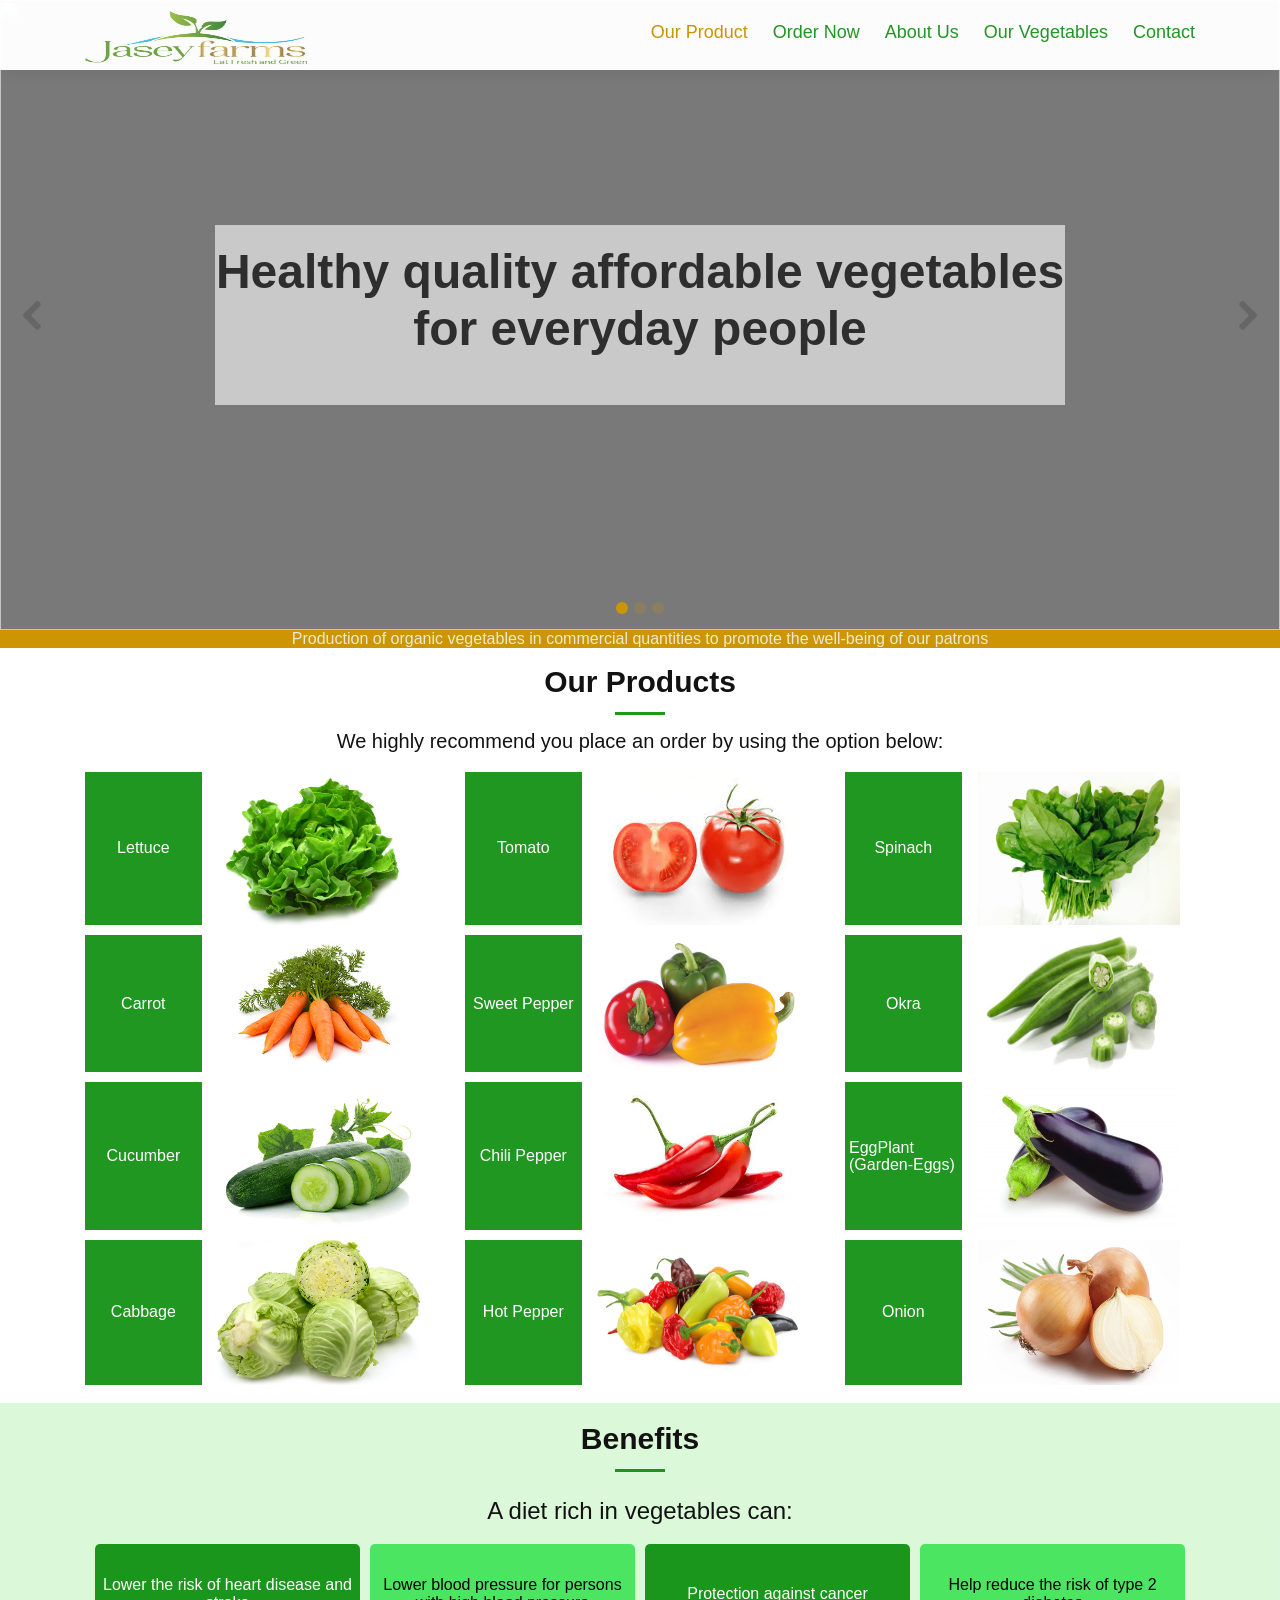
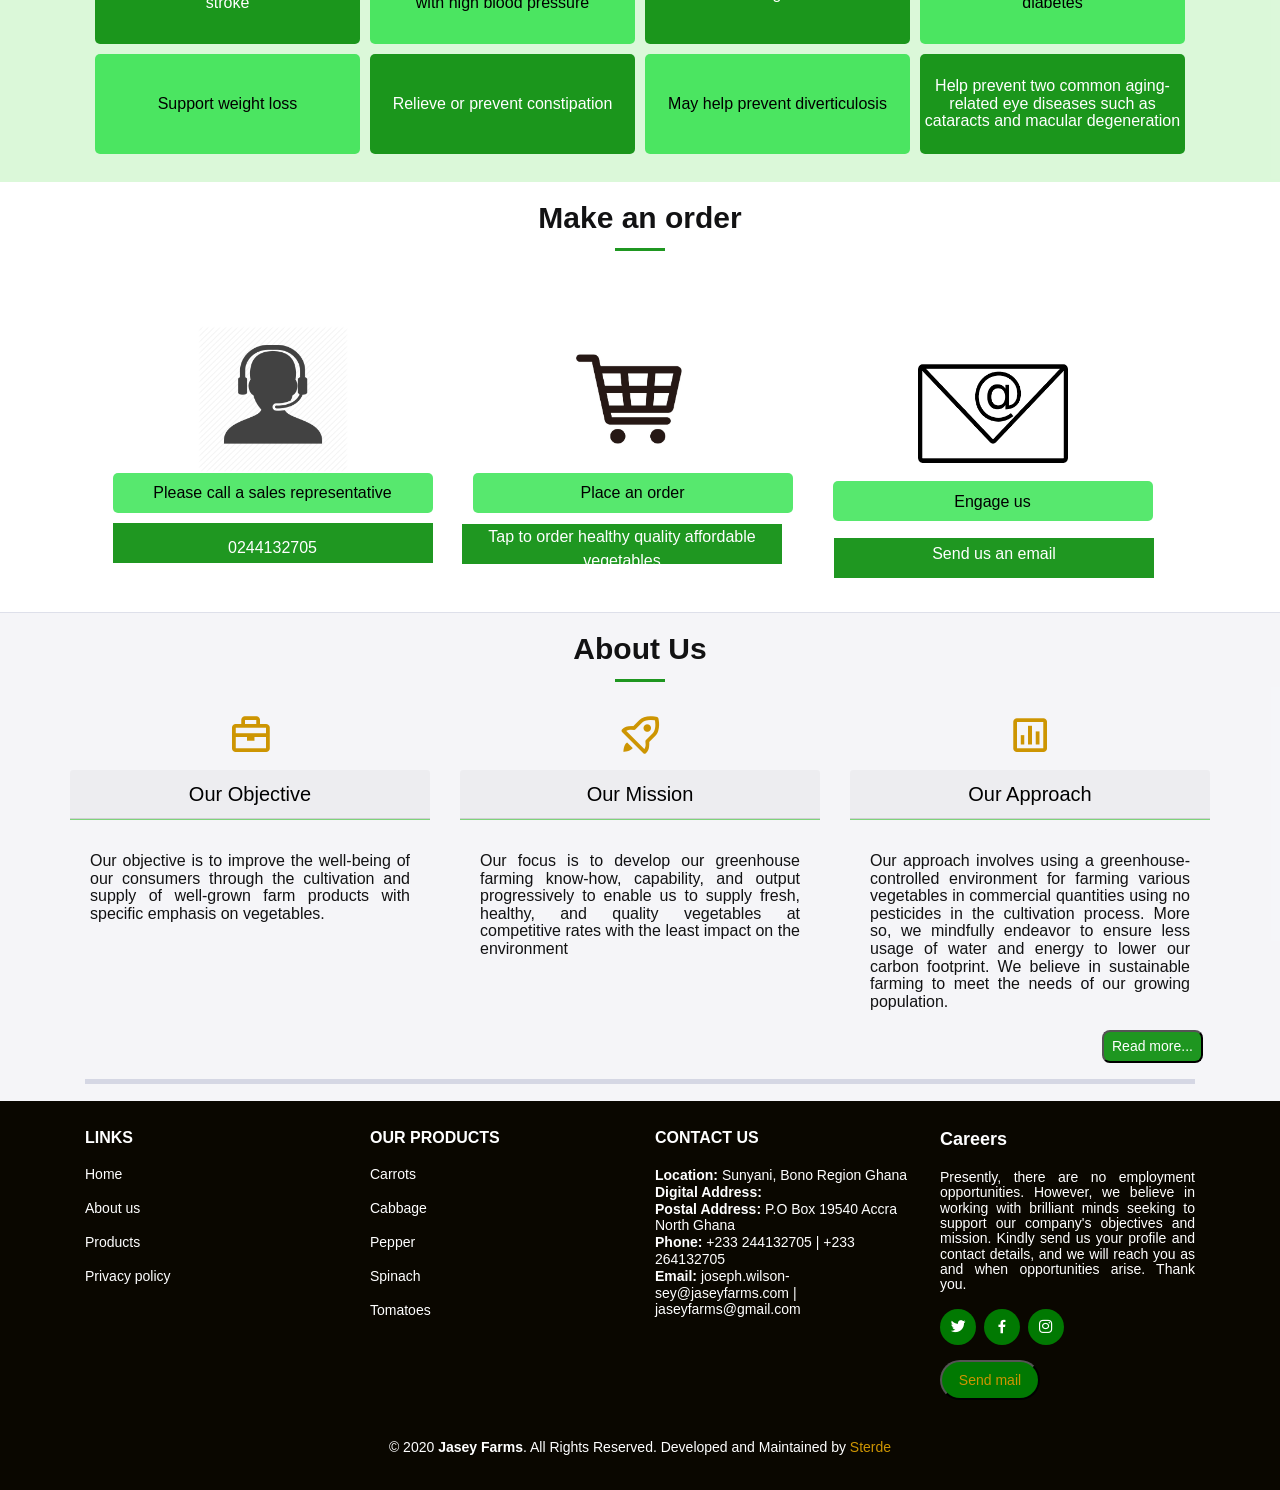
==== index.html @ addb6dbd "Add files via upload" ====
<!DOCTYPE html>
<html lang="en">
<head>
<meta charset="utf-8">
<meta content="width=device-width, initial-scale=1.0" name="viewport">
<title>Jasey Farms | Home</title>
<meta content="" name="descriptison">
<meta content="" name="keywords">

<!-- Favicons -->
<link href="static/img/Logo.JPG" rel="icon">

<!-- Google Fonts -->
<link href="https://fonts.googleapis.com/css?family=Open+Sans:300,300i,400,400i,600,600i,700,700i|Raleway:300,300i,400,400i,500,500i,600,600i,700,700i|Poppins:300,300i,400,400i,500,500i,600,600i,700,700i" rel="stylesheet">

<!-- CSS Files -->
<link href="static/tpcp/bootstrap/css/bootstrap.min.css" rel="stylesheet">
<link href="static/tpcp/icofont/icofont.min.css" rel="stylesheet">
<link href="static/tpcp/boxicons/css/boxicons.min.css" rel="stylesheet">
<link href="static/tpcp/animate.css/animate.min.css" rel="stylesheet">
<link href="static/tpcp/owl.carousel/assets/owl.carousel.min.css" rel="stylesheet">
<link href="static/tpcp/venobox/venobox.css" rel="stylesheet">

<!-- Template Main CSS File -->
<link href="static/css/style.css" rel="stylesheet">
</head>

<body>

<!--  Header  -->
<header id="nav1">
  <div class="container d-flex">
    <div class="logo mr-auto " style="width:  40%"> <a href="index.html"><img src="static/img/JaseyFarms_new_full_Logo.jpeg" alt="Logo" class="img-fluid" width="50%"></a>
<!--      <h4 style="display: inline-block"> <strong style="color:white"></strong></h4>-->
    </div>
    <nav class="nav-menu ml-auto d-none d-lg-inline-block">
      <ul>
        <li class="nav-item active"><a href="#products">Our Product</a></li>
        <li class="nav-item"><a href="#order">Order Now</a></li>
        <li class="nav-item"><a href="#about">About Us</a></li>
        <li class="nav-item"><a href="portfolio.html">Our Vegetables</a></li>
        <li class="nav-item"><a href="#footer">Contact</a></li>
      </ul>
    </nav>
    <!-- .nav-menu --> 
    
  </div>
</header>
<!-- End Header --> 

<!-- ======= Slide Section ======= -->
<section id="slide">
  <div class="hero-container">
    <div id="heroCarousel" class="carousel slide carousel-fade" data-ride="carousel">
      <ol class="carousel-indicators" id="hero-carousel-indicators">
      </ol>
      <div class="carousel-inner" role="listbox"> 
        
        <!-- Slide 1 -->
        <div class="carousel-item active " style="background: rgb(255,255,255,0.08);"> <img class="slideimg" src="static/img/s4.JPG">
          <div class="carousel-container">
            <div class="carousel-content slidetxtbox"><br>
              <h2 class="animated fadeInDown" style="font-weight: 400px;">Healthy quality affordable vegetables for everyday people </h2>
            </div>
          </div>
        </div>
        
        <!-- Slide 2 -->
        <div class="carousel-item" > <img class="slideimg" src="static/img/s3.PNG">
          <div class="carousel-container">
            <div class="carousel-content slidetxtbox"><br>
              <h2 class="animated fadeInDown">Healthy quality affordable vegetables for everyday people </h2>
            </div>
          </div>
        </div>
        
        <!-- Slide 3 -->
        <div class="carousel-item" style="background: url()"> <img class="slideimg" src="static/img/s1.JPG">
          <div class="carousel-container">
            <div class="carousel-content slidetxtbox"><br>
              <h2 class="animated fadeInDown">Healthy quality affordable vegetables for everyday people </h2>
            </div>
          </div>
        </div>
      </div>
      <a class="carousel-control-prev" href="#heroCarousel" role="button" data-slide="prev"> <span class="carousel-control-prev-icon icofont-rounded-left" aria-hidden="true"></span> <span class="sr-only">Previous</span> </a> <a class="carousel-control-next" href="#heroCarousel" role="button" data-slide="next"> <span class="carousel-control-next-icon icofont-rounded-right" aria-hidden="true"></span> <span class="sr-only">Next</span> </a> </div>
  </div>
</section>
<!-- End Hero -->
<div>
  <p class="text-center bg-green">Production of organic vegetables in commercial quantities to promote the well-being of our patrons</p>
</div>
<main id="main">

<!-- ======= Products Section ======= -->
<section id="products" class="about">
  <div class="container">
    <div class="section-title" data-aos="fade-up">
      <h2>Our Products</h2>
      <p style="font-size: 20px;">We highly recommend you place an order by using the option below:</p>
    </div>
    
    <!-- 3 column Image row --> 
    <!-- row 1 -->
    <div class="row">
      <div class="image-item-box col-md-4 row " style="">
        <div class="col-md-4 content img-row-item">
          <p class="img-row-item-text" style="text-align: justify;">Lettuce</p>
        </div>
        <div class="col-md-8 "> <img  style="" src="static/img/v1.jpg" class="imgserv img-fluid" alt=""> </div>
      </div>
      <div class="image-item-box col-md-4 row " style="">
        <div class="col-md-4  content img-row-item">
          <p class="img-row-item-text" style="text-align: justify;">Tomato</p>
        </div>
        <div class="col-md-8"> <img  style="" src="static/img/v2.png" class="imgserv img-fluid" alt=""> </div>
      </div>
      <div class="image-item-box col-md-4 row " style="">
        <div class="col-md-4  content img-row-item">
          <p class="img-row-item-text" style="text-align: justify;">Spinach</p>
        </div>
        <div class="col-md-8"> <img  style="" src="static/img/v3.jpg" class="imgserv img-fluid" alt=""> </div>
      </div>
    </div>
    <div class="row">
      <div class="image-item-box col-md-4 row " style="">
        <div class="col-md-4 content img-row-item">
          <p class="img-row-item-text" style="text-align: justify;">Carrot</p>
        </div>
        <div class="col-md-8 "> <img  style="" src="static/img/v4.jpg" class="imgserv img-fluid" alt=""> </div>
      </div>
      <div class="image-item-box col-md-4 row " style="">
        <div class="col-md-4 content img-row-item">
          <p class="img-row-item-text" style="text-align: justify;">Sweet Pepper</p>
        </div>
        <div class="col-md-8 "> <img  style="" src="static/img/v5.jpg" class="imgserv img-fluid" alt=""> </div>
      </div>
      <div class="image-item-box col-md-4 row " style="">
        <div class="col-md-4 content img-row-item">
          <p class="img-row-item-text" style="text-align: justify;">Okra</p>
        </div>
        <div class="col-md-8"> <img  style="" src="static/img/v6.jpg" class="imgserv img-fluid" alt=""> </div>
      </div>
    </div>
    <div class="row">
      <div class="image-item-box col-md-4 row " style="">
        <div class="col-md-4 content img-row-item">
          <p class="img-row-item-text" style="text-align: justify;">Cucumber</p>
        </div>
        <div class="col-md-8"> <img  style="" src="static/img/v7.png" class="imgserv img-fluid" alt=""> </div>
      </div>
      <div class="image-item-box col-md-4 row " style="">
        <div class="col-md-4 content img-row-item">
          <p class="img-row-item-text" style="text-align: justify;">Chili Pepper</p>
        </div>
        <div class="col-md-8"> <img  style="" src="static/img/v8.jpg" class="imgserv img-fluid" alt=""> </div>
      </div>
      <div class="image-item-box col-md-4 row " style="">
        <div class="col-md-4  content img-row-item">
          <p class="img-row-item-text" style="text-align: justify;">EggPlant (Garden-Eggs)</p>
        </div>
        <div class="col-md-8 "> <img  style="" src="static/img/v9.jpg" class="imgserv img-fluid" alt=""> </div>
      </div>
    </div>
    <div class="row">
      <div class="image-item-box col-md-4 row " style="">
        <div class="col-md-4  content img-row-item">
          <p class="img-row-item-text" style="text-align: justify;">Cabbage</p>
        </div>
        <div class="col-md-8 "> <img  style="" src="static/img/v10.png" class="imgserv img-fluid" alt=""></div>
      </div>
      <div class="image-item-box col-md-4 row " style="">
        <div class="col-md-4  content img-row-item">
          <p class="img-row-item-text" style="text-align: justify;">Hot pepper</p>
        </div>
        <div class="col-md-8 "> <img  style="" src="static/img/v11.png" class="imgserv img-fluid" alt=""></div>
      </div>
      <div class="image-item-box col-md-4 row " style="">
        <div class="col-md-4  content img-row-item">
          <p class="img-row-item-text" style="text-align: justify;">Onion</p>
        </div>
        <div class="col-md-8 "> <img  style="" src="static/img/v12.jpg" class="imgserv img-fluid" alt=""></div>
      </div>
    </div>
  </div>
  <br>
</section>
<!-- row 2 --> 
<!-- row 3 --> 
<!-- row 4 --> 
<!--	End of 3-column image view		--> 
<!--			<hr class="new">--> 
<!--		benefits section -->
<section class="section-benefit">
  <div class="container">
    <div class=" col-sm-12 section-title " ><br>
      <h2> Benefits</h2>
    </div>
    <div class="col-sm-12 text-center">
      <h4>A diet rich in vegetables can:</h4>
    </div>
    <div class="row">
      <div class="col-sm-12 table-responsive">
        <table class="benefits-table" width="100%" padding="5px">
          <tbody class="align-middle">
            <tr class="">
              <td class="benefit-box col-sm-12"><p>Lower the risk of heart disease and stroke</p></td>
              <td class="benefit-box col-sm-12"><p>Lower blood pressure for persons with high blood pressure</p></td>
              <td class="benefit-box col-sm-12"><p>Protection against cancer</p></td>
              <td class="benefit-box col-sm-12"><p>Help reduce the risk of type 2 diabetes</p></td>
            </tr>
            <tr class="">
              <td class="benefit-box col-sm-12"><p>Support weight loss</p></td>
              <td class="benefit-box col-sm-12"><p>Relieve or prevent constipation</p></td>
              <td class="benefit-box col-sm-12"><p>May help prevent diverticulosis</p></td>
              <td class="benefit-box col-sm-12"><p>Help prevent two common aging-related eye diseases such as cataracts and macular degeneration</p></td>
            </tr>
          </tbody>
        </table>
      </div>
    </div>
  </div>
  <br>
</section>

<!--	end of		benefits section --> 

<!-- make order section -->
<section id="order">
  <div class="container">
    <div class=" col-md-12 order-section">
      <div class="section-title col-md-12" data-aos="fade-up"><br>
        <h2 >Make an order</h2>
      </div>
      <!--			  order images -->
      <div class="row col-md-12 order-image-row ">
        <div class="col-md-4 col-sm-12 pl-md-0"> <img src="static/img/m1.png" style="height: 50%; margin-top: 40px;" class="makeorder-box img-fluid" alt="">
          <div class="order-title d-flex justify-content-center align-items-center" >
            <div class="d-flex justify-content-center align-items-center"> Please call a sales representative </div>
          </div>
          <div class="order-subTitle d-flex flex-column justify-content-center align-items-center mt-2">
            <div class=" justify-content-center align-items-center p-3"> 0244132705 </div>
          </div>
        </div>
        <div class="col-md-4 col-sm-12 pl-md-0"> <img src="static/img/m2.jpg" style="height: 50%; margin-top: 40px;" class="makeorder-box img-fluid" alt="">
          <div class="order-title d-flex justify-content-center align-items-center" >
            <div class="d-flex justify-content-center align-items-center"> Place an order </div>
          </div>
          <div class="order-subTitle d-flex justify-content-center align-items-center mt-2">
            <button class="btn " style="padding: 0px;" data-toggle="modal" data-target="modal1" onclick="show()">
            <div class="d-flex flex-wrap"> Tap to order healthy quality affordable vegetables </div>
            </button>
          </div>
        </div>
        <div class="col-md-4 col-sm-12 pl-md-0"> <img src="static/img/m3.png" alt="" style="height: 35%; margin-top: 75px; margin-bottom: 5%" class="makeorder-box img-fluid">
          <div class="order-title d-flex justify-content-center align-items-center" >
            <div class="d-flex justify-content-center align-items-center"> Engage us </div>
          </div>
          <div class="order-subTitle mt-2" style="display: flex; flex-direction: column; height: 18%">
            <button class="btn overflow-auto" style="flex-grow:1 "  data-toggle="modal" data-target="modal2" onclick="show1()">
            <div class="my-auto pt-1"> Send us an email </div>
            </button>
          </div>
        </div>
      </div>
      
    </div>
    <!--		End of order images --> 
  </div>
  <br>
  
  <!--modal section-->
  
  <div class="modal fade" id="modal1" tabindex="-1" role="dialog" aria-labelledby="exampleModalLabel" aria-hidden="true">
    <div class="modal-dialog" role="document">
      <div class="modal-content">
        <div class="modal-header">
          <h5 class="modal-title" id="exampleModalLabel">Jasey Order list form</h5>
          <button type="button" class="close" data-dismiss="modal" aria-label="Close"> <span aria-hidden="true">&times;</span> </button>
        </div>
        <div class="modal-body">
          <div class="col-12">
            <form action="" method="post" role="form" class="php-email-form">
              <h5>Order details</h5>
              <div class="form-row">
                <div class="col form-group">
                  <input type="text" name="Product" class="form-control" id="name" placeholder="Product " data-rule="minlen:4" data-msg="Please enter at least 4 chars" />
                  <div class="validate"></div>
                </div>
                <div class="col form-group">
                  <input type="tel" class="form-control" name="Quantity" id="email" placeholder="Quantity" data-rule="phone" data-msg="Please enter a valid quality" />
                  <div class="validate"></div>
                </div>
              </div>
              <h5>Customer contact details</h5>
              <div class="form-group">
                <input type="text" class="form-control" name="Phone" id="subject" placeholder="Phone Number" data-rule="minlen:4" data-msg="Please enter at least 10 chars of number" />
                <div class="validate"></div>
              </div>
              <div class=" form-group">
                <input type="email" class="form-control" name="Email" id="email" placeholder="Email" data-rule="phone" data-msg="Please enter a valid email" />
                <div class="validate"></div>
              </div>
              <div class="form-group">
                <textarea class="form-control" name="location" rows="5" data-rule="required" data-msg="Please indicate your location" placeholder="Location"></textarea>
                <div class="validate"></div>
              </div>
              <h5>Allocated Sales Rep</h5>
              <div class="form-group">
                <input type="text" class="form-control" name="Phone" id="subject" placeholder="Phone Number" data-rule="minlen:4" data-msg="Please enter at least 10 chars of number" />
                <div class="validate"></div>
              </div>
              <div class=" form-group">
                <input type="email" class="form-control" name="Email" id="email" placeholder="Email" data-rule="phone" data-msg="Please enter a valid email" />
                <div class="validate"></div>
              </div>
              <div class="mb-3"> 
                <!-- <div class="loading">Loading</div>
					<div class="error-message"></div>
					<div class="sent-message">Your message has been sent. Thank you!</div>--> 
              </div>
              <div class="text-center">
                <button  class="btn btn-success" type="submit">Place Order</button>
              </div>
            </form>
          </div>
        </div>
        <div class="modal-footer">
          <button type="button" class="btn btn-secondary" data-dismiss="modal">Close</button>
          <!--<button type="button" class="btn btn-primary">Save changes</button>--> 
        </div>
      </div>
    </div>
  </div>
  
  <!--modal2-->
  
  <div class="modal fade" id="modal2" tabindex="-1" role="dialog" aria-labelledby="exampleModalLabel" aria-hidden="true">
    <div class="modal-dialog" role="document">
      <div class="modal-content">
        <div class="modal-header">
          <h5 class="modal-title" id="exampleModalLabel">Send Mail</h5>
          <button type="button" class="close" data-dismiss="modal" aria-label="Close"> <span aria-hidden="true">&times;</span> </button>
        </div>
        <div class="modal-body">
          <div class="col-12">
            <form action="" method="post" role="form" class="php-email-form">
              <div class="form-row">
                <div class="col form-group">
                  <input type="text" name="name" class="form-control" id="name" placeholder="Your Name" data-rule="minlen:4" data-msg="Please enter at least 4 chars" />
                  <div class="validate"></div>
                </div>
                <div class="col form-group">
                  <input type="email" class="form-control" name="email" id="email" placeholder="Your Email" data-rule="email" data-msg="Please enter a valid email" />
                  <div class="validate"></div>
                </div>
              </div>
              <div class="form-group">
                <input type="text" class="form-control" name="subject" id="subject" placeholder="Subject" data-rule="minlen:4" data-msg="Please enter at least 8 chars of subject" />
                <div class="validate"></div>
              </div>
              <div class="form-group">
                <textarea class="form-control" name="message" rows="5" data-rule="required" data-msg="Please write something for us" placeholder="Message"></textarea>
                <div class="validate"></div>
              </div>
              <div class="mb-3"> 
                <!--<div class="loading">Loading</div>
					<div class="error-message"></div>
					<div class="sent-message">Your message has been sent. Thank you!</div>--> 
              </div>
              <div class="text-center">
                <button class="btn btn-success" type="submit">Send Message</button>
              </div>
            </form>
          </div>
        </div>
        <div class="modal-footer">
          <button type="button" class="btn btn-secondary" data-dismiss="modal">Close</button>
          <!-- <button type="button" class="btn btn-primary">Save changes</button>--> 
        </div>
      </div>
    </div>
  </div>
</section>
<script type="text/javascript">
	 function show(){
	$('#modal1').modal('show');
	}
	</script> 
<script type="text/javascript">
	 function show1(){
	$('#modal2').modal('show');
	}
	</script> 

<!-- ======= Clients Section ======= -->
<section id="clients" class="clients"> </section>
<!-- End Clients Section --> 

<!--- Benefits--> 
<!--end benefits--> 

<!-- ======= About Section ======= -->
<section id="about" class="services">
<div class="container">
<br>
<div class="section-title" data-aos="fade-up">
  <h2>About Us</h2>
</div>
<div class="row">
  <div class="about-us-main card-deck">
    <div class=" col-md-4 col-sm-12">
      <div class="icon-box"> <a> <i class="bx bx-briefcase"></i></a></div>
      <div class="card-title">
        <h5 class="card-header text-center">Our Objective</h5>
      </div>
      <div class=" card-body text-justify col-sm-12">
        <p class="card-text d-flex" style="width: 100%">Our objective is to improve the well-being of our consumers through the cultivation and supply of well-grown farm products with specific emphasis on vegetables.</p>
      </div>
    </div>
    <div class="col-md-4 col-sm-12">
      <div class="icon-box"> <a> <i class="bx bx-rocket"></i></a></div>
      <div class="card-title">
        <h5 class="card-header text-center">Our Mission</h5>
      </div>
      <div class=" card-body text-justify col-sm-12">
        <p class="card-text">Our focus is to develop our greenhouse farming know-how, capability, and output progressively to enable us to supply fresh, healthy, and quality vegetables at competitive rates with the least impact on the environment</p>
      </div>
    </div>
    <div class="col-md-4 col-sm-12">
      <div class="icon-box"> <a> <i class="bx bx-bar-chart-square"></i></a></div>
      <div class="card-title">
        <h5 class="card-header text-center">Our Approach</h5>
      </div>
      <div class=" card-body text-justify col-sm-12">
        <p class="card-text">Our approach involves using a greenhouse-controlled environment for farming various vegetables in commercial quantities using no pesticides in the cultivation process. More so, we mindfully endeavor to ensure less usage of water and energy to lower our carbon footprint. We believe in sustainable farming to meet the needs of our growing population. </p>
      </div>
      <button style="margin-left: 70%; border-radius: 8px; background: #018903e0; color: #fff;" class="btn-sm  " data-toggle="collapse" >
      <a href="about.html" style="color: #fff;">Read more...</a>
      </button>
    </div>
  </div>
</div>

<!--  <div class="about-us-text col-sm-12">
				  <div class="button-collapse">
	  <button style="margin-left: 80%; border-radius: 8px; background: #018903e0; color: #fff;" class="btn-sm  " data-toggle="collapse" ><a href="about.html" style="color: #fff;">Read more...</a></button>
	  </div>

		  </div>-->
<hr class="new">
</section>
<!-- End Services Section -->

</main>
<!-- End #main --> 

<!--  Footer  -->
<footer  id="footer"><br>
  <div class="footer-top">
    <div class="container">
      <div class="row">
        <div class="col-lg-3 col-md-6 footer-links">
          <h4>Links</h4>
          <ul>
            <li> <a href="index.html">Home</a></li>
            <li> <a href="about.html">About us</a></li>
            <li> <a href="portfolio.html">Products</a></li>
            <li><a href="privacy.html">Privacy policy</a></li>
          </ul>
        </div>
        <div class="col-lg-3 col-md-6 footer-links">
          <h4>Our Products</h4>
          <ul>
            <li><a href=""> Carrots</a></li>
            <li> <a href="">Cabbage </a></li>
            <li><a href="">Pepper </a></li>
            <li> <a href="">Spinach</a></li>
            <li><a href=""></a>Tomatoes</li>
          </ul>
        </div>
        <div class="col-lg-3 col-md-6 footer-contact">
          <h4>Contact Us</h4>
          <p><strong>Location:</strong> Sunyani, Bono Region
            Ghana <strong>Digital Address:</strong> <br>
            <strong>Postal Address:</strong> P.O Box 19540
            Accra North
            Ghana <br>
            <strong>Phone:</strong> +233 244132705  | +233 264132705<br>
            <strong>Email:</strong> joseph.wilson-sey@jaseyfarms.com | jaseyfarms@gmail.com <br>
          </p>
        </div>
        <div class="col-lg-3 col-md-6 footer-info">
          <h3> Careers</h3>
          <p style="text-align: justify;">Presently, there are no employment opportunities.  However, we believe in working with brilliant minds seeking to support our company's objectives and mission. Kindly send us your profile and contact details, and we will reach you as and when opportunities arise. Thank you.</p>
          <div class="social-links mt-3"> <a href="#" class="twitter"><i class="bx bxl-twitter"></i></a> <a href="#" class="facebook"><i class="bx bxl-facebook"></i></a> <a href="#" class="instagram"><i class="bx bxl-instagram"></i></a> </div>
          <br>
          <button  class="btnread">
          <a href="contact.html">Send mail</a>
          </button>
        </div>
      </div>
    </div>
    <p class="copyright"> &copy; 2020 <strong><span>Jasey Farms</span></strong>. All Rights Reserved. Developed and Maintained by <a href="https://sterde.com">Sterde</a> </p>
  </div>
</footer>
<!-- End Footer --> 

<a href="#" class="back-to-top"><i class="icofont-simple-up"></i></a> 

<!-- Vendor JS Files --> 
<script src="static/tpcp/jquery/jquery.min.js"></script> 
<script src="static/tpcp/bootstrap/js/bootstrap.bundle.min.js"></script> 
<script src="static/tpcp/jquery.easing/jquery.easing.min.js"></script> 
<script src="static/tpcp/php-email-form/validate.js"></script> 
<script src="static/tpcp/jquery-sticky/jquery.sticky.js"></script> 
<script src="static/tpcp/owl.carousel/owl.carousel.min.js"></script> 
<script src="static/tpcp/waypoints/jquery.waypoints.min.js"></script> 
<script src="static/tpcp/counterup/counterup.min.js"></script> 
<script src="static/tpcp/isotope-layout/isotope.pkgd.min.js"></script> 
<script src="static/tpcp/venobox/venobox.min.js"></script> 

<!-- Template Main JS File --> 
<script src="static/js/main.js"></script>
</body>
</html>
---- static/tpcp/venobox/venobox.css ----
/* ------ venobox.css --------*/
.vbox-overlay *, .vbox-overlay *:before, .vbox-overlay *:after{
    -webkit-backface-visibility: hidden;
    -webkit-box-sizing:border-box;
    -moz-box-sizing:border-box;
    box-sizing:border-box;
}
.vbox-overlay * { 
    -webkit-backface-visibility: visible;
    backface-visibility: visible;
}
.vbox-overlay{
    display: -webkit-flex;
    display: flex;
    -webkit-flex-direction: column;
    flex-direction: column;
    -webkit-justify-content: center;
    justify-content: center;
    -webkit-align-items: center;
    align-items: center;
    position: fixed;
    left: 0;
    top: 0;
    bottom: 0;
    right: 0;
    z-index: 999999;
}

/* ----- navigation ----- */
.vbox-title{
    width: 100%;
    height: 40px;
    float: left;
    text-align: center;
    line-height: 28px;
    font-size: 12px;
    padding: 6px 50px;
    overflow: hidden;
    position: fixed;
    display: none;
    left: 0;
    z-index: 89;
}
.vbox-close{
    cursor: pointer;
    position: fixed;
    top: -1px;
    right: 0;
    width: 50px;
    height: 40px;
    padding: 6px;
    display: block;
    background-position:10px center;
    overflow: hidden;
    font-size: 24px;
    line-height: 1;
    text-align: center;
    z-index: 99;
}
.vbox-left{
    cursor: pointer;
    position: fixed;
    left: 0;
    height: 40px;
    overflow: hidden;
    line-height: 28px;
    font-size: 12px;
    z-index: 99;
    display: flex;
    align-items:center;
}
.vbox-num{
    display: inline-block;
    margin: 6px 0 6px 15px;
}
/* ----- Social share ----- */
.vbox-share{
    line-height: 28px;
    font-size: 12px;
    overflow: hidden;
    position: fixed;
    left: 0;
    z-index: 98;
    display: flex;
    align-items:center;
    justify-content: center;
    width: 100%;
    text-align: center;
}
.vbox-share svg{
    max-height: 28px;
    width: 28px;
    z-index: 10;
    margin-left: 12px;
    margin-top: 6px;
    margin-bottom: 6px;
    vertical-align: middle;
}


/* ----- navigation ARROWS ----- */
.vbox-next, .vbox-prev{
    position: fixed;
    top: 50%;
    margin-top: -15px;
    overflow: hidden;
    cursor: pointer;
    display: block;
    width: 45px;
    height: 45px;
    z-index: 99;
}
.vbox-next span, .vbox-prev span{
    position: relative;
    width: 20px;
    height: 20px;
    border: 2px solid transparent;
    border-top-color: #B6B6B6;
    border-right-color: #B6B6B6;
    text-indent: -100px;
    position: absolute;
    top: 8px;
    display: block;
}
.vbox-prev{
    left: 15px;
}
.vbox-next{
    right: 15px;
}
.vbox-prev span{
    left: 10px;
    -ms-transform: rotate(-135deg);
    -webkit-transform: rotate(-135deg);
    transform: rotate(-135deg);
}
.vbox-next span{
    -ms-transform: rotate(45deg);
    -webkit-transform: rotate(45deg);
    transform: rotate(45deg);
    right: 10px;
}
/* ------- inline window ------ */
.vbox-inline{
    width: 420px;
    height: 315px;
    height: 70vh;
    padding: 10px;
    background: #fff;
    margin: 0 auto;
    overflow: auto;
    text-align: left;
}
/* ------- Video & iFrames window ------ */
.venoframe{
    max-width: 100%;
    width: 100%;
    border: none;
    width: 100%;
    height: 260px;
    height: 70vh;
}
.venoframe.vbvid{
    height: 260px;
}
@media (min-width: 768px) {
    .venoframe, .vbox-inline{
        width: 90%;
        height: 360px;
        height: 70vh;
    }
    .venoframe.vbvid{
        width: 640px;
        height: 360px;
    }
}
@media (min-width: 992px) {
    .venoframe, .vbox-inline{
        max-width: 1200px;
        width: 80%;
        height: 540px;
        height: 70vh;
    }
    .venoframe.vbvid{
        width: 960px;
        height: 540px;
    }
}
/* 
Please do NOT edit this part! 
or at least read this note: http://i.imgur.com/7C0ws9e.gif
*/
.vbox-open{
    overflow: hidden;
}
.vbox-container{
    position: absolute;
    left: 0;
    right: 0;
    top: 0;
    bottom: 0;
    overflow-x: hidden;
    overflow-y: scroll;
    overflow-scrolling: touch;
    -webkit-overflow-scrolling: touch;
    z-index: 20;
    max-height: 100%;

}

.vbox-content{
    text-align: center;
    float: left;
    width: 100%;
    position: relative;
    overflow: hidden;
    padding: 20px 4%;
}
.vbox-container img{
    max-width: 100%;
    height: auto;
}
.vbox-figlio{
    box-shadow: 0 0 12px rgba(0,0,0,0.19), 0 6px 6px rgba(0,0,0,0.23);
    max-width: 100%;
    text-align: initial;
}
img.vbox-figlio{
    -webkit-user-select: none;
-khtml-user-select: none;
-moz-user-select: none;
-o-user-select: none;
user-select: none;
}
.vbox-content.swipe-left{
    margin-left: -200px !important;
}
.vbox-content.swipe-right{
    margin-left: 200px !important;
}
.vbox-animated{
    webkit-transition: margin 300ms ease-out;
    transition: margin 300ms ease-out;
}

/* ---------- preloader ----------
 * SPINKIT 
 * http://tobiasahlin.com/spinkit/
-------------------------------- */
.sk-double-bounce,.sk-rotating-plane{width:40px;height:40px;margin:40px auto}.sk-rotating-plane{background-color:#333;-webkit-animation:sk-rotatePlane 1.2s infinite ease-in-out;animation:sk-rotatePlane 1.2s infinite ease-in-out}@-webkit-keyframes sk-rotatePlane{0%{-webkit-transform:perspective(120px) rotateX(0) rotateY(0);transform:perspective(120px) rotateX(0) rotateY(0)}50%{-webkit-transform:perspective(120px) rotateX(-180.1deg) rotateY(0);transform:perspective(120px) rotateX(-180.1deg) rotateY(0)}100%{-webkit-transform:perspective(120px) rotateX(-180deg) rotateY(-179.9deg);transform:perspective(120px) rotateX(-180deg) rotateY(-179.9deg)}}@keyframes sk-rotatePlane{0%{-webkit-transform:perspective(120px) rotateX(0) rotateY(0);transform:perspective(120px) rotateX(0) rotateY(0)}50%{-webkit-transform:perspective(120px) rotateX(-180.1deg) rotateY(0);transform:perspective(120px) rotateX(-180.1deg) rotateY(0)}100%{-webkit-transform:perspective(120px) rotateX(-180deg) rotateY(-179.9deg);transform:perspective(120px) rotateX(-180deg) rotateY(-179.9deg)}}.sk-double-bounce{position:relative}.sk-double-bounce .sk-child{width:100%;height:100%;border-radius:50%;background-color:#333;opacity:.6;position:absolute;top:0;left:0;-webkit-animation:sk-doubleBounce 2s infinite ease-in-out;animation:sk-doubleBounce 2s infinite ease-in-out}.sk-chasing-dots .sk-child,.sk-spinner-pulse,.sk-three-bounce .sk-child{background-color:#333;border-radius:100%}.sk-double-bounce .sk-double-bounce2{-webkit-animation-delay:-1s;animation-delay:-1s}@-webkit-keyframes sk-doubleBounce{0%,100%{-webkit-transform:scale(0);transform:scale(0)}50%{-webkit-transform:scale(1);transform:scale(1)}}@keyframes sk-doubleBounce{0%,100%{-webkit-transform:scale(0);transform:scale(0)}50%{-webkit-transform:scale(1);transform:scale(1)}}.sk-wave{margin:40px auto;width:50px;height:40px;text-align:center;font-size:10px}.sk-wave .sk-rect{background-color:#333;height:100%;width:6px;display:inline-block;-webkit-animation:sk-waveStretchDelay 1.2s infinite ease-in-out;animation:sk-waveStretchDelay 1.2s infinite ease-in-out}.sk-wave .sk-rect1{-webkit-animation-delay:-1.2s;animation-delay:-1.2s}.sk-wave .sk-rect2{-webkit-animation-delay:-1.1s;animation-delay:-1.1s}.sk-wave .sk-rect3{-webkit-animation-delay:-1s;animation-delay:-1s}.sk-wave .sk-rect4{-webkit-animation-delay:-.9s;animation-delay:-.9s}.sk-wave .sk-rect5{-webkit-animation-delay:-.8s;animation-delay:-.8s}@-webkit-keyframes sk-waveStretchDelay{0%,100%,40%{-webkit-transform:scaleY(.4);transform:scaleY(.4)}20%{-webkit-transform:scaleY(1);transform:scaleY(1)}}@keyframes sk-waveStretchDelay{0%,100%,40%{-webkit-transform:scaleY(.4);transform:scaleY(.4)}20%{-webkit-transform:scaleY(1);transform:scaleY(1)}}.sk-wandering-cubes{margin:40px auto;width:40px;height:40px;position:relative}.sk-wandering-cubes .sk-cube{background-color:#333;width:10px;height:10px;position:absolute;top:0;left:0;-webkit-animation:sk-wanderingCube 1.8s ease-in-out -1.8s infinite both;animation:sk-wanderingCube 1.8s ease-in-out -1.8s infinite both}.sk-chasing-dots,.sk-spinner-pulse{width:40px;height:40px;margin:40px auto}.sk-wandering-cubes .sk-cube2{-webkit-animation-delay:-.9s;animation-delay:-.9s}@-webkit-keyframes sk-wanderingCube{0%{-webkit-transform:rotate(0);transform:rotate(0)}25%{-webkit-transform:translateX(30px) rotate(-90deg) scale(.5);transform:translateX(30px) rotate(-90deg) scale(.5)}50%{-webkit-transform:translateX(30px) translateY(30px) rotate(-179deg);transform:translateX(30px) translateY(30px) rotate(-179deg)}50.1%{-webkit-transform:translateX(30px) translateY(30px) rotate(-180deg);transform:translateX(30px) translateY(30px) rotate(-180deg)}75%{-webkit-transform:translateX(0) translateY(30px) rotate(-270deg) scale(.5);transform:translateX(0) translateY(30px) rotate(-270deg) scale(.5)}100%{-webkit-transform:rotate(-360deg);transform:rotate(-360deg)}}@keyframes sk-wanderingCube{0%{-webkit-transform:rotate(0);transform:rotate(0)}25%{-webkit-transform:translateX(30px) rotate(-90deg) scale(.5);transform:translateX(30px) rotate(-90deg) scale(.5)}50%{-webkit-transform:translateX(30px) translateY(30px) rotate(-179deg);transform:translateX(30px) translateY(30px) rotate(-179deg)}50.1%{-webkit-transform:translateX(30px) translateY(30px) rotate(-180deg);transform:translateX(30px) translateY(30px) rotate(-180deg)}75%{-webkit-transform:translateX(0) translateY(30px) rotate(-270deg) scale(.5);transform:translateX(0) translateY(30px) rotate(-270deg) scale(.5)}100%{-webkit-transform:rotate(-360deg);transform:rotate(-360deg)}}.sk-spinner-pulse{-webkit-animation:sk-pulseScaleOut 1s infinite ease-in-out;animation:sk-pulseScaleOut 1s infinite ease-in-out}@-webkit-keyframes sk-pulseScaleOut{0%{-webkit-transform:scale(0);transform:scale(0)}100%{-webkit-transform:scale(1);transform:scale(1);opacity:0}}@keyframes sk-pulseScaleOut{0%{-webkit-transform:scale(0);transform:scale(0)}100%{-webkit-transform:scale(1);transform:scale(1);opacity:0}}.sk-chasing-dots{position:relative;text-align:center;-webkit-animation:sk-chasingDotsRotate 2s infinite linear;animation:sk-chasingDotsRotate 2s infinite linear}.sk-chasing-dots .sk-child{width:60%;height:60%;display:inline-block;position:absolute;top:0;-webkit-animation:sk-chasingDotsBounce 2s infinite ease-in-out;animation:sk-chasingDotsBounce 2s infinite ease-in-out}.sk-chasing-dots .sk-dot2{top:auto;bottom:0;-webkit-animation-delay:-1s;animation-delay:-1s}@-webkit-keyframes sk-chasingDotsRotate{100%{-webkit-transform:rotate(360deg);transform:rotate(360deg)}}@keyframes sk-chasingDotsRotate{100%{-webkit-transform:rotate(360deg);transform:rotate(360deg)}}@-webkit-keyframes sk-chasingDotsBounce{0%,100%{-webkit-transform:scale(0);transform:scale(0)}50%{-webkit-transform:scale(1);transform:scale(1)}}@keyframes sk-chasingDotsBounce{0%,100%{-webkit-transform:scale(0);transform:scale(0)}50%{-webkit-transform:scale(1);transform:scale(1)}}.sk-three-bounce{margin:40px auto;width:80px;text-align:center}.sk-three-bounce .sk-child{width:20px;height:20px;display:inline-block;-webkit-animation:sk-three-bounce 1.4s ease-in-out 0s infinite both;animation:sk-three-bounce 1.4s ease-in-out 0s infinite both}.sk-circle .sk-child:before,.sk-fading-circle .sk-circle:before{display:block;border-radius:100%;content:'';background-color:#333}.sk-three-bounce .sk-bounce1{-webkit-animation-delay:-.32s;animation-delay:-.32s}.sk-three-bounce .sk-bounce2{-webkit-animation-delay:-.16s;animation-delay:-.16s}@-webkit-keyframes sk-three-bounce{0%,100%,80%{-webkit-transform:scale(0);transform:scale(0)}40%{-webkit-transform:scale(1);transform:scale(1)}}@keyframes sk-three-bounce{0%,100%,80%{-webkit-transform:scale(0);transform:scale(0)}40%{-webkit-transform:scale(1);transform:scale(1)}}.sk-circle{margin:40px auto;width:40px;height:40px;position:relative}.sk-circle .sk-child{width:100%;height:100%;position:absolute;left:0;top:0}.sk-circle .sk-child:before{margin:0 auto;width:15%;height:15%;-webkit-animation:sk-circleBounceDelay 1.2s infinite ease-in-out both;animation:sk-circleBounceDelay 1.2s infinite ease-in-out both}.sk-circle .sk-circle2{-webkit-transform:rotate(30deg);-ms-transform:rotate(30deg);transform:rotate(30deg)}.sk-circle .sk-circle3{-webkit-transform:rotate(60deg);-ms-transform:rotate(60deg);transform:rotate(60deg)}.sk-circle .sk-circle4{-webkit-transform:rotate(90deg);-ms-transform:rotate(90deg);transform:rotate(90deg)}.sk-circle .sk-circle5{-webkit-transform:rotate(120deg);-ms-transform:rotate(120deg);transform:rotate(120deg)}.sk-circle .sk-circle6{-webkit-transform:rotate(150deg);-ms-transform:rotate(150deg);transform:rotate(150deg)}.sk-circle .sk-circle7{-webkit-transform:rotate(180deg);-ms-transform:rotate(180deg);transform:rotate(180deg)}.sk-circle .sk-circle8{-webkit-transform:rotate(210deg);-ms-transform:rotate(210deg);transform:rotate(210deg)}.sk-circle .sk-circle9{-webkit-transform:rotate(240deg);-ms-transform:rotate(240deg);transform:rotate(240deg)}.sk-circle .sk-circle10{-webkit-transform:rotate(270deg);-ms-transform:rotate(270deg);transform:rotate(270deg)}.sk-circle .sk-circle11{-webkit-transform:rotate(300deg);-ms-transform:rotate(300deg);transform:rotate(300deg)}.sk-circle .sk-circle12{-webkit-transform:rotate(330deg);-ms-transform:rotate(330deg);transform:rotate(330deg)}.sk-circle .sk-circle2:before{-webkit-animation-delay:-1.1s;animation-delay:-1.1s}.sk-circle .sk-circle3:before{-webkit-animation-delay:-1s;animation-delay:-1s}.sk-circle .sk-circle4:before{-webkit-animation-delay:-.9s;animation-delay:-.9s}.sk-circle .sk-circle5:before{-webkit-animation-delay:-.8s;animation-delay:-.8s}.sk-circle .sk-circle6:before{-webkit-animation-delay:-.7s;animation-delay:-.7s}.sk-circle .sk-circle7:before{-webkit-animation-delay:-.6s;animation-delay:-.6s}.sk-circle .sk-circle8:before{-webkit-animation-delay:-.5s;animation-delay:-.5s}.sk-circle .sk-circle9:before{-webkit-animation-delay:-.4s;animation-delay:-.4s}.sk-circle .sk-circle10:before{-webkit-animation-delay:-.3s;animation-delay:-.3s}.sk-circle .sk-circle11:before{-webkit-animation-delay:-.2s;animation-delay:-.2s}.sk-circle .sk-circle12:before{-webkit-animation-delay:-.1s;animation-delay:-.1s}@-webkit-keyframes sk-circleBounceDelay{0%,100%,80%{-webkit-transform:scale(0);transform:scale(0)}40%{-webkit-transform:scale(1);transform:scale(1)}}@keyframes sk-circleBounceDelay{0%,100%,80%{-webkit-transform:scale(0);transform:scale(0)}40%{-webkit-transform:scale(1);transform:scale(1)}}.sk-cube-grid{width:40px;height:40px;margin:40px auto}.sk-cube-grid .sk-cube{width:33.33%;height:33.33%;background-color:#333;float:left;-webkit-animation:sk-cubeGridScaleDelay 1.3s infinite ease-in-out;animation:sk-cubeGridScaleDelay 1.3s infinite ease-in-out}.sk-cube-grid .sk-cube1{-webkit-animation-delay:.2s;animation-delay:.2s}.sk-cube-grid .sk-cube2{-webkit-animation-delay:.3s;animation-delay:.3s}.sk-cube-grid .sk-cube3{-webkit-animation-delay:.4s;animation-delay:.4s}.sk-cube-grid .sk-cube4{-webkit-animation-delay:.1s;animation-delay:.1s}.sk-cube-grid .sk-cube5{-webkit-animation-delay:.2s;animation-delay:.2s}.sk-cube-grid .sk-cube6{-webkit-animation-delay:.3s;animation-delay:.3s}.sk-cube-grid .sk-cube7{-webkit-animation-delay:0ms;animation-delay:0ms}.sk-cube-grid .sk-cube8{-webkit-animation-delay:.1s;animation-delay:.1s}.sk-cube-grid .sk-cube9{-webkit-animation-delay:.2s;animation-delay:.2s}@-webkit-keyframes sk-cubeGridScaleDelay{0%,100%,70%{-webkit-transform:scale3D(1,1,1);transform:scale3D(1,1,1)}35%{-webkit-transform:scale3D(0,0,1);transform:scale3D(0,0,1)}}@keyframes sk-cubeGridScaleDelay{0%,100%,70%{-webkit-transform:scale3D(1,1,1);transform:scale3D(1,1,1)}35%{-webkit-transform:scale3D(0,0,1);transform:scale3D(0,0,1)}}.sk-fading-circle{margin:40px auto;width:40px;height:40px;position:relative}.sk-fading-circle .sk-circle{width:100%;height:100%;position:absolute;left:0;top:0}.sk-fading-circle .sk-circle:before{margin:0 auto;width:15%;height:15%;-webkit-animation:sk-circleFadeDelay 1.2s infinite ease-in-out both;animation:sk-circleFadeDelay 1.2s infinite ease-in-out both}.sk-fading-circle .sk-circle2{-webkit-transform:rotate(30deg);-ms-transform:rotate(30deg);transform:rotate(30deg)}.sk-fading-circle .sk-circle3{-webkit-transform:rotate(60deg);-ms-transform:rotate(60deg);transform:rotate(60deg)}.sk-fading-circle .sk-circle4{-webkit-transform:rotate(90deg);-ms-transform:rotate(90deg);transform:rotate(90deg)}.sk-fading-circle .sk-circle5{-webkit-transform:rotate(120deg);-ms-transform:rotate(120deg);transform:rotate(120deg)}.sk-fading-circle .sk-circle6{-webkit-transform:rotate(150deg);-ms-transform:rotate(150deg);transform:rotate(150deg)}.sk-fading-circle .sk-circle7{-webkit-transform:rotate(180deg);-ms-transform:rotate(180deg);transform:rotate(180deg)}.sk-fading-circle .sk-circle8{-webkit-transform:rotate(210deg);-ms-transform:rotate(210deg);transform:rotate(210deg)}.sk-fading-circle .sk-circle9{-webkit-transform:rotate(240deg);-ms-transform:rotate(240deg);transform:rotate(240deg)}.sk-fading-circle .sk-circle10{-webkit-transform:rotate(270deg);-ms-transform:rotate(270deg);transform:rotate(270deg)}.sk-fading-circle .sk-circle11{-webkit-transform:rotate(300deg);-ms-transform:rotate(300deg);transform:rotate(300deg)}.sk-fading-circle .sk-circle12{-webkit-transform:rotate(330deg);-ms-transform:rotate(330deg);transform:rotate(330deg)}.sk-fading-circle .sk-circle2:before{-webkit-animation-delay:-1.1s;animation-delay:-1.1s}.sk-fading-circle .sk-circle3:before{-webkit-animation-delay:-1s;animation-delay:-1s}.sk-fading-circle .sk-circle4:before{-webkit-animation-delay:-.9s;animation-delay:-.9s}.sk-fading-circle .sk-circle5:before{-webkit-animation-delay:-.8s;animation-delay:-.8s}.sk-fading-circle .sk-circle6:before{-webkit-animation-delay:-.7s;animation-delay:-.7s}.sk-fading-circle .sk-circle7:before{-webkit-animation-delay:-.6s;animation-delay:-.6s}.sk-fading-circle .sk-circle8:before{-webkit-animation-delay:-.5s;animation-delay:-.5s}.sk-fading-circle .sk-circle9:before{-webkit-animation-delay:-.4s;animation-delay:-.4s}.sk-fading-circle .sk-circle10:before{-webkit-animation-delay:-.3s;animation-delay:-.3s}.sk-fading-circle .sk-circle11:before{-webkit-animation-delay:-.2s;animation-delay:-.2s}.sk-fading-circle .sk-circle12:before{-webkit-animation-delay:-.1s;animation-delay:-.1s}@-webkit-keyframes sk-circleFadeDelay{0%,100%,39%{opacity:0}40%{opacity:1}}@keyframes sk-circleFadeDelay{0%,100%,39%{opacity:0}40%{opacity:1}}.sk-folding-cube{margin:40px auto;width:40px;height:40px;position:relative;-webkit-transform:rotateZ(45deg);transform:rotateZ(45deg)}.sk-folding-cube .sk-cube{float:left;width:50%;height:50%;position:relative;-webkit-transform:scale(1.1);-ms-transform:scale(1.1);transform:scale(1.1)}.sk-folding-cube .sk-cube:before{content:'';position:absolute;top:0;left:0;width:100%;height:100%;background-color:#333;-webkit-animation:sk-foldCubeAngle 2.4s infinite linear both;animation:sk-foldCubeAngle 2.4s infinite linear both;-webkit-transform-origin:100% 100%;-ms-transform-origin:100% 100%;transform-origin:100% 100%}.sk-folding-cube .sk-cube2{-webkit-transform:scale(1.1) rotateZ(90deg);transform:scale(1.1) rotateZ(90deg)}.sk-folding-cube .sk-cube3{-webkit-transform:scale(1.1) rotateZ(180deg);transform:scale(1.1) rotateZ(180deg)}.sk-folding-cube .sk-cube4{-webkit-transform:scale(1.1) rotateZ(270deg);transform:scale(1.1) rotateZ(270deg)}.sk-folding-cube .sk-cube2:before{-webkit-animation-delay:.3s;animation-delay:.3s}.sk-folding-cube .sk-cube3:before{-webkit-animation-delay:.6s;animation-delay:.6s}.sk-folding-cube .sk-cube4:before{-webkit-animation-delay:.9s;animation-delay:.9s}@-webkit-keyframes sk-foldCubeAngle{0%,10%{-webkit-transform:perspective(140px) rotateX(-180deg);transform:perspective(140px) rotateX(-180deg);opacity:0}25%,75%{-webkit-transform:perspective(140px) rotateX(0);transform:perspective(140px) rotateX(0);opacity:1}100%,90%{-webkit-transform:perspective(140px) rotateY(180deg);transform:perspective(140px) rotateY(180deg);opacity:0}}@keyframes sk-foldCubeAngle{0%,10%{-webkit-transform:perspective(140px) rotateX(-180deg);transform:perspective(140px) rotateX(-180deg);opacity:0}25%,75%{-webkit-transform:perspective(140px) rotateX(0);transform:perspective(140px) rotateX(0);opacity:1}100%,90%{-webkit-transform:perspective(140px) rotateY(180deg);transform:perspective(140px) rotateY(180deg);opacity:0}}
---- static/css/style.css ----
body {
  font-family: "Garamond",  sans-serif;
  color: #121213;
  line-height: 1.1;
  position: relative;
  
}

a {
  color: #cd9502;
}

a:hover {
  color: #e6573f;
  text-decoration: none;
}

h1, h2, h3, h4, h5, h6, p, a {
  font-family: "Garamond", sans-serif;
}
/*for  3 column image rows*/
.img-row-item{
	padding: 0px;
	background: #018903e0;
	display: flex;
  justify-content: center;
	align-items: center;
  
}

.image-section:nth-child(even){
 /*font-weight: bold;*/

 /*supposed to make the middle element does not give suitable layout on php version*/
	
	
}



.img-row-item-text{

	text-transform: capitalize;
  color: #fff;
  padding: 4px;

}



.image-item-box{
	margin: 0px;
	padding-top:10px;
	
}

/*benefits table*/

.benefits-table{	
	border-spacing: 10px;
	border-collapse: separate;

	
}

.benefits-table p{
	padding: 0px;
	margin: auto;
}

.benefits-table td {
	background: #018903e0;
	width: 25%;
  border-radius: 5px;
  color: #fff;
  padding: 4px;
}
	.benefits-table td *{
	text-align: center;
	vertical-align: middle;
}

.benefits-table tr:nth-child(1) td:nth-child(even){
	background: #05dd27ab;
	color: #000;
}



.benefits-table tr:nth-child(2) td:nth-child(odd){
	background: #05dd27ab;
	color: #000;
}

.benefits-table td:hover {
	opacity: 0.9;
}
/* Order section*/

.order-image-row{
	padding: 10px 0;
	margin: auto;
	margin-bottom:  5px;
	clear: both;
	
}

.order-image-row img{
	height: 100%;
max-width: 100%;
display: block;
margin: auto;
/*	object-fit: fill;*/
}

.order-title, .order-subTitle {
	margin: 0px;
	padding: 1px

}
.order-title div{
	background: #05dd27ab;
	 border-radius: 5px;
	text-align: center;
  color: #000;
  height: 40px;
  width: 320px;
    padding: 1px

}
.order-subTitle button :hover{
	opacity: 0.9;
}

.order-subTitle{
	
	
}

.order-subTitle .btn{
	
	text-align: center;
  height: 100%;
  width: 100%;
	white-space:normal !important;
word-wrap:break-word;
  color: #fff;
	
}

.order-subTitle div{
	background: #018903e0;
	text-align: center;
	color: #fff;
	height: 40px;
	max-height: 70px;
  	width: 320px;
	padding: 1px
/*
  height: 100%;
  width: 100%;
*/
  
	
}

/*about us*/
.image-holder{
	background-image: url(/static/img/about-pic.png)
}
.button-collapse{
	padding: 30px 0px
}

.button-collapse button{
	padding: 5px 40px
}


.about-cards .card{
	margin-top: 10%;
	margin-bottom: 5%;
	background: /*rgba(81,203,83,0.00); */ transparent;
	border: solid 5px black;
	
}

.abouticon{
  align-self: center;
  height: 50%;
  width: 50%;
}

.aboutbody{
  height: 150px;
  width: 350px;
  line-height: 1.1;
  text-align: justify;
  color: #000;
  position: relative;
}

.about-us-main .card-title{
	color: black;
	background: transparent;
	font-weight: bold;
  border-bottom: 1px solid  #7ED37A;
}
.about-cards .card .card-title, .card-body{
	background: transparent;
	
}

/* Contact form Iframe*/
.map {
	padding-right: 0px;
}
/*--------------------------------------------------------------
# Back to top button
--------------------------------------------------------------*/
.back-to-top {
  position: fixed;
  display: none;
  right: 15px;
  bottom: 15px;
  z-index: 99999;
}

.back-to-top i {
  display: flex;
  align-items: center;
  justify-content: center;
  font-size: 24px;
  width: 40px;
  height: 40px;
  border-radius: 4px;
  background: #cd9502;
  color: #fff;
  transition: all 0.4s;
}

.back-to-top i:hover {
  background: #018903e0;
  color: #fff;
}

.bg-green{
  background: #cd9502;
  color: #eff7efde;
}

/*--------------------------------------------------------------
# Top Bar
--------------------------------------------------------------*/
#topbar {
  background: #018903e0;
  padding: 10px 0;
  font-size: 14px;
}

#topbar .contact-info {
  color: #fff;
}

#topbar .contact-info a {
  line-height: 1;
  color: #fff;
  transition: 0.3s;
}

#topbar .contact-info a:hover {
  color: #e96b56;
}

#topbar .contact-info i {
  color: #e96b56;
  padding: 4px;
}

#topbar .contact-info .icofont-phone {
  padding-left: 20px;
}

#topbar .social-links a {
  color: #fff;
  padding: 4px 0 4px 16px;
  display: inline-block;
  line-height: 1.1;
  transition: 0.3s;
}

#topbar .social-links a:hover {
  color: #e96b56;
}

#topbar .social-links a:first-child {
  border-left: 0;
}

/*--------------------------------------------------------------
# Nav
--------------------------------------------------------------*/
#nav1 {
  height: 70px;
  transition: all 0.5s;
  z-index: 997;
  transition: all 0.5s;
  padding: 10px 0;
  background: #fff;
  box-shadow: 0px 0px 20px 0px rgba(0, 0, 0, 0.1);
  position: fixed;
  width: 100%;
	opacity: 0.98;
}

#nav1 .logo h1 {
  font-size: 26px;
  padding: 0 0 0 8px;
  margin:  0;
  line-height: 1;
  font-weight: 700;
  letter-spacing: 1px;
  text-transform: uppercase;
  font-family: "Garamond", sans-serif;
  border-left: 8px solid #e96b56;
}

#nav1 .logo h1 a, #nav1 .logo h1 a:hover {
  color: #018903e0;
  text-decoration: none;
}

#nav1 .logo img {
  padding: 0;
  margin: 0;
  max-height: 55px;
}

/*--------------------------------------------------------------
# Navigation Menu
--------------------------------------------------------------*/
/* Desktop Navigation */
.nav-menu, .nav-menu * {
  margin: 0;
  padding: 0;
  list-style: none;
}

.nav-menu > ul > li {
  position: relative;
  white-space: nowrap;
  float: left;
}

.nav-menu a {
  display: block;
  position: relative;
  color: #018903e0;
  padding: 13px 0 15px 25px;
  transition: 0.3s;
  font-size: 18px;
  font-weight: 500px;
  font-family: "Garamond", sans-serif;
}

.nav-menu a:hover, .nav-menu .active > a, .nav-menu li:hover > a {
  color: #cd9502;
  text-decoration: none;
}

.nav-menu .drop-down ul {
  display: block;
  position: absolute;
  left: 20px;
  top: calc(100% + 30px);
  z-index: 99;
  opacity: 0;
  visibility: hidden;
  padding: 10px 0;
  background: #018903e0;
  box-shadow: 0px 0px 30px rgba(127, 137, 161, 0.25);
  transition: ease all 0.3s;
}

.nav-menu .drop-down:hover > ul {
  opacity: 1;
  top: 100%;
  visibility: visible;
}

.nav-menu .drop-down li {
  min-width: 180px;
  position: relative;
}

.nav-menu .drop-down ul a {
  padding: 10px 20px;
  font-size: 14px;
  font-weight: 500;
  text-transform: none;
}

.nav-menu .drop-down ul a:hover, .nav-menu .drop-down ul .active > a, .nav-menu .drop-down ul li:hover > a {
  color: #cd9502;
}

.nav-menu .drop-down > a:after {
  content: "\ea99";
  font-family: IcoFont;
  padding-left: 5px;
}

.nav-menu .drop-down .drop-down ul {
  top: 0;
  left: calc(100% - 30px);
}

.nav-menu .drop-down .drop-down:hover > ul {
  opacity: 1;
  top: 0;
  left: 100%;
}

.nav-menu .drop-down .drop-down > a {
  padding-right: 35px;
}

.nav-menu .drop-down .drop-down > a:after {
  content: "\eaa0";
  font-family: IcoFont;
  position: absolute;
  right: 15px;
}

@media (max-width: 1366px) {
  .nav-menu .drop-down .drop-down ul {
    left: -90%;
  }
  .nav-menu .drop-down .drop-down:hover > ul {
    left: -100%;
  }
  .nav-menu .drop-down .drop-down > a:after {
    content: "\ea9d";
  }
}

/* Mobile Navigation */
.mobile-nav-toggle {
  position: fixed;
  right: 15px;
  top: 20px;
  z-index: 9998;
  border: 0;
  background: none;
  font-size: 24px;
  transition: all 0.4s;
  outline: none !important;
  line-height: 1;
  cursor: pointer;
  text-align: right;
}

.mobile-nav-toggle i {
  color: #018903e0;
}

.mobile-nav {
  position: fixed;
  top: 55px;
  right: 15px;
  bottom: 15px;
  left: 15px;
  z-index: 9999;
  overflow-y: auto;
  background: #bdf3bee0;
  transition: ease-in-out 0.2s;
  opacity: 0;
  visibility: hidden;
  border-radius: 10px;
  padding: 10px 0;
	}

.mobile-nav * {
  margin: 0;
  padding: 0;
  list-style: none;
}

.mobile-nav a {
  display: block;
  position: relative;
  color: #545454;
  padding: 10px 20px;
  font-weight: 500;
  outline: none;
}

.mobile-nav a:hover, .mobile-nav .active > a, .mobile-nav li:hover > a {
  color: #018903e0;
  text-decoration: none;
}

.mobile-nav .drop-down > a:after {
  content: "\ea99";
  font-family: IcoFont;
  padding-left: 10px;
  position: absolute;
  right: 15px;
}

.mobile-nav .active.drop-down > a:after {
  content: "\eaa1";
}

.mobile-nav .drop-down > a {
  padding-right: 35px;
}

.mobile-nav .drop-down ul {
  display: none;
  overflow: hidden;
}

.mobile-nav .drop-down li {
  padding-left: 20px;
}

.mobile-nav-overly {
  width: 100%;
  height: 100%;
  z-index: 9997;
  top: 0;
  left: 0;
  position: fixed;
  background: rgba(59, 59, 59, 0.6);
  overflow: hidden;
  display: none;
  transition: ease-in-out 0.2s;
}

.mobile-nav-active {
  overflow: hidden;
}

.mobile-nav-active .mobile-nav {
  opacity: 1;
  visibility: visible;
}

.mobile-nav-active .mobile-nav-toggle i {
  color: #fff;
}

/*--------------------------------------------------------------
# Slide Section
--------------------------------------------------------------*/
#slide {
  width: 100%;
  height: 70vh;
  background-color: rgba(59, 59, 59, 0.8);
  overflow: hidden;
  padding: 0;
  margin-bottom: 1px;
  position: relative;
  z-index: 1;
}


#slide .carousel-item {
  width: 100%;
  height: 70vh;
  background-size: cover;
  background-position: center;
  background-repeat: no-repeat;
  background-position: center center;
}

#slide .carousel-item::before {
  content: '';
  background-color: rgba(255, 255, 255, 0.08);
  position: absolute;
  top: 0;
  right: 0;
  left: 0;
  bottom: 0;
}

.slidetxtbox{
  height:180px;
  width: 850px;
  background-color: rgba(255, 255, 255, 0.6);
  text-align: justify;

}

.slideimg{
  width: 100%;
  height: 70vh;

}

#slide h2 {
  color: #2e2e2e;
  margin-bottom: 10px;
  font-size: 48px;
  font-weight: 600;
  text-shadow: 2px #cd9502;

}

.slidebtn{
  height: 40px;
  width: 180px;
}

#slide p {
  width: 100%;
  -webkit-animation-delay: 0.4s;
  animation-delay: 0.4s;
  margin: 5px auto 5px auto;
  color: arken(#545454, 15);
}



#slide .carousel-container {
  display: flex;
  justify-content: center;
  align-items: center;
  position: absolute;
  bottom: 0;
  top: 0;
  left: 0;
  right: 0;
  padding-bottom: 5px;
}

#slide .carousel-content {
  text-align: center;
}



#slide h2 span {
  color: #cd9502;
}


#slide .carousel-inner .carousel-item {
  transition-property: opacity;
  background-position: center top;
}

#slide .carousel-inner .carousel-item,
#slide .carousel-inner .active.carousel-item-left,
#slide .carousel-inner .active.carousel-item-right {
  opacity: 0;
}

#slide .carousel-inner .active,
#slide .carousel-inner .carousel-item-next.carousel-item-left,
#slide .carousel-inner .carousel-item-prev.carousel-item-right {
  opacity: 1;
  transition: 0.5s;
}

#slide .carousel-inner .carousel-item-next,
#slide .carousel-inner .carousel-item-prev,
#slide .carousel-inner .active.carousel-item-left,
#slide .carousel-inner .active.carousel-item-right {
  left: 0;
  transform: translate3d(0, 0, 0);
}

#slide .carousel-control-prev, #slide .carousel-control-next {
  width: 10%;
}

#slide .carousel-control-next-icon, #slide .carousel-control-prev-icon {
  background: none;
  font-size: 48px;
  line-height: 1;
  width: auto;
  height: auto;
  color: #545454;
}

#slide .carousel-indicators li {
  cursor: pointer;
  background: #cd9502;
  overflow: hidden;
  border: 0;
  width: 12px;
  height: 12px;
  border-radius: 50px;
  margin-bottom: 180px;
  opacity: .2;
}

#slide .carousel-indicators li.active {
  opacity: 1;
}

#slide .btn-get-started {
  font-family: "Garamond", sans-serif;
  font-weight: 500;
  font-size: 14px;
  letter-spacing: 1px;
  display: inline-block;
  padding: 12px 32px;
  border-radius: 50px;
  transition: 0.5s;
  line-height: 1;
  margin: 10px;
  color: #fff;
  -webkit-animation-delay: 0.8s;
  animation-delay: 0.8s;
  border: 2px solid #018903e0;
  background: #018903e0;
}

#slide .btn-get-started:hover {
  background: transparent;
  color: #cd9502;
  text-decoration: none;
}

@media (max-height: 768px),(min-width: 600px), (max-width: 1200px) {
  #slide {
    margin-bottom: 0px;
  }
  #slide .carousel-container {
    padding-bottom: 0;
  }
  #slide .carousel-indicators li {
    margin-bottom: 0;
  }

  .slideimg{
  width: 100%;
  height: 70vh;

  
}

@media (max-width: 768px) {

.aboutbody{
  height: 150px;
  width: 350px;
  line-height: 1.1;
  text-align: justify;
  color: #000;
  position: relative;
  word-wrap: break-word;
}


  #slide {
    height: 65vh;
  }
  #slide .carousel-item {
    height: 65vh;
  }

  .slidetxtbox{
  height:195px;
  width: 550px;
  background-color: rgba(255, 255, 255, 0.6);
  text-align: justify;

}

.slideimg{
  width: 100%;
  height: 70vh;

}

#slide h2 {
  color: #2e2e2e;
  margin-bottom: 5px;
  font-size: 35px;
  font-weight: 500;
  text-shadow: 2px #cd9502;

}

.slidebtn{
  height: 60px;
  width: 180px;
}

#slide p {
  width: 80%;
  -webkit-animation-delay: 0.4s;
  animation-delay: 0.4s;
  margin: 5px auto 5px auto;
  color: arken(#545454, 15);
  line-height: 1.1;
}



}

@media (min-width: 1024px) {
  #slide p {
    width: 50%;
  }
  #slide .carousel-control-prev, #slide .carousel-control-next {
    width: 5%;
  }
}


.imgserv{
  height: 230px;
  width: 500px;
  height: 100%;
  width: 100%;
}

hr.new{
  border-top: 5px solid #04165d21;
  width: 100%;
}
/*--------------------------------------------------------------
# Sections General
--------------------------------------------------------------*/
section {
  padding: 0 0 1px 0;
}

.section-bg {
  background-color: white;
}

.section-title {
  text-align: center;
  padding-bottom: 10px;
}

.section-benefit{
  background: #13d00426;
}

.benefit-box{
  height: 100px;
  width: 200px;
}

.makeorder-box{
  height: 150px;
  width: 150px;
}

.section-title h2 {
  font-size: 30px;
  font-weight: 600;
  margin-bottom: 15px;
  padding-bottom: 15px;
  position: relative;
  font-family: "Garamond", sans-serif;
}

.section-title h2::after {
  content: '';
  position: absolute;
  display: block;
  width: 50px;
  height: 3px;
  background: #018903e0;
  bottom: 0;
  left: calc(50% - 25px);
}

.section-title p {
  margin-bottom: 0;
}

/*--------------------------------------------------------------
# Breadcrumbs
--------------------------------------------------------------*/
.breadcrumbs {
  padding: 10px 0 10px 0;
  background: #f7f7f7;
  border-bottom: 1px solid #ededed;
  margin-bottom: 10px;
  margin-top: 30px;
}

.breadcrumbs h2 {
  font-size: 28px;
  font-weight: 700;
  color: #018903e0;    
/*  margin-left: 40%;   */
}

.breadcrumbs ol {
  display: flex;
  flex-wrap: wrap;
  list-style: none;
  padding: 0 0 5px 0;
  margin: 0;
  font-size: 14px;
}

.breadcrumbs ol li + li {
  padding-left: 10px;
}

.breadcrumbs ol li + li::before {
  display: inline-block;
  padding-right: 10px;
  color: #6e6e6e;
  content: "/";
}

.bread{
 font-size: 28px;
  font-weight: 700;
  color: #018903e0;
margin-left: 50%;
    background: #f7f7f7;
}

@media (max-width: 768px) {

/* .benefit-box{
  height: 80px;
  width: 80%;
} 

.benefits-table td {
  background: #018903e0;
  width: 20%;
  border-radius: 5px;
  color: #fff;
  padding: 4px;
  position: relative;

}*/

  .breadcrumbs {
  padding: 20px 0 5px 0;
  background: #f7f7f7;
  border-bottom: 1px solid #ededed;
  margin-bottom: 10px;
  margin-top: 30px;
}

.breadcrumbs h2 {
  font-size: 24px;
  font-weight: 500;
  color: #018903e0;
  margin-left: 30%;
}
}
/*--------------------------------------------------------------
# Featured
--------------------------------------------------------------*/
.featured {
  position: relative;
  z-index: 2;
}

.featured .icon-box {
  padding: 40px 30px;
  box-shadow: 0px 2px 15px rgba(0, 0, 0, 0.15);
  border-radius: 10px;
  background: #fff;
  transition: all ease-in-out 0.3s;
}

.featured .icon-box i {
  color: #cd9502;
  font-size: 42px;
  margin-bottom: 15px;
  display: block;
}

.featured .icon-box h3 {
  font-weight: 700;
  margin-bottom: 15px;
  font-size: 20px;
}

.featured .icon-box h3 a {
  color: #018903e0;
  transition: 0.3s;
}

.featured .icon-box p {
  color: #018903e0;
  line-height: 1.1;
  font-size: 14px;
  margin-bottom: 0;
}

.featured .icon-box:hover {
  background: #018903e0;
}

.featured .icon-box:hover i, .featured .icon-box:hover h3 a, .featured .icon-box:hover p {
  color: #fff;
}

/*--------------------------------------------------------------
# About
--------------------------------------------------------------*/
.about .content h3 {
  font-weight: 600;
  font-size: 26px;
  color: #018903e0;
}

#about{
  background-color: #04165d0a;
}

.btnread{
  border-radius: 20px;
  background-color: #018903e0;
  color: #fff;
  width: 100px;
  height: 40px;

}

.about .content ul {
  list-style: none;
  padding: 0;
}

.about .content ul li {
  padding-bottom: 1px;
}

.about .content ul i {
  font-size: 20px;
  padding-right: 4px;
  color: #cd9502;
}

.about .content p:last-child {
  margin-bottom: 0;
}

/*--------------------------------------------------------------
# Our Services
--------------------------------------------------------------*/
.services .icon-box {
  text-align: center;
  border: 1px solid #f1f1f11a;
  padding: 5px 10px;
  transition: all ease-in-out 0.3s;
  font-size: 45px;
  color: #cd9502;
}

.strat .icon-box{
  text-align: center;
  border: 1px solid #ededed;
  padding: 10px 20px;
  transition: all ease-in-out 0.3s;
  background-color: #fff;
}

.strat{
  background: #fff;
}

.stratbx1{
  height: 40px;
  width: 300px;
  color: #fff;
  background-color:#020156;
  padding-top: 5px;
}

.stratbx2{
  height: 120px;
  width: 300px;
  color: #000;
  background-color:#018903e0;
  padding: 10px;
 
}

.services .icon-box .icon {
  margin: 0 auto;
  width: 64px;
  height: 64px;
  background: #018903e0;
  border-radius: 5px;
  transition: all .3s ease-out 0s;
  display: flex;
  align-items: center;
  justify-content: center;
  margin-bottom: 20px;
  transform-style: preserve-3d;
}

.services .icon-box .icon i {
  color: #fff;
  font-size: 28px;
}

.services .icon-box .icon::before {
  position: absolute;
  content: '';
  left: -8px;
  top: -8px;
  height: 100%;
  width: 100%;
  background: #fbe2dd;
  border-radius: 5px;
  transition: all .3s ease-out 0s;
  transform: translateZ(-1px);
}

.services .icon-box h4 {
  font-weight: 700;
  margin-bottom: 15px;
  font-size: 24px;
}

.services .icon-box h4 a {
  color: #018903e0;
}

.services .icon-box p {
  line-height: 1.1;
  font-size: 16px;
  margin-bottom: 0;
  text-align: justify;
}

.services .icon-box:hover {
  background: #f1f1f11a;
  border-color: #f1f1f11a;
}

.services .icon-box:hover .icon {
  background: #fff;
}

.services .icon-box:hover .icon i {
  color: #cd9502;
}

.services .icon-box:hover .icon::before {
  background: #ef9383;
}

.services .icon-box:hover h4 a, .services .icon-box:hover p {
  color: #fff;
}

/*--------------------------------------------------------------
# Our Clients
--------------------------------------------------------------*/
#clients{
  background-color: #04165d21;
}

.clientimg{
  height: 80px;
  width: 80px;
}

.valueimg{
  height: 280px;
  width: 550px;
}

.clients .owl-item {
  display: flex;
  justify-content: center;
  align-items: center;
  padding: 0 20px;
}

.clients .owl-item img {
  opacity: 1;
  width: 80%;
  transition: 0.3s;
  /*-webkit-filter: grayscale(100);
  filter: grayscale(100);*/
}

.clients .owl-item img:hover {
  -webkit-filter: none;
  filter: none;
  opacity: 1;
}

.clients .owl-nav, .clients .owl-dots {
  margin-top: 5px;
  text-align: center;
}

.clients .owl-dot {
  display: inline-block;
  margin: 0 5px;
  width: 12px;
  height: 12px;
  border-radius: 50%;
  background-color: #ddd !important;
}

.clients .owl-dot.active {
  background-color: #018903e0 !important;
}

/*--------------------------------------------------------------
# Counts
--------------------------------------------------------------*/
.counts .count-box {
  box-shadow: -10px -5px 40px 0 rgba(0, 0, 0, 0.1);
  padding: 30px;
  width: 100%;
}

.counts .count-box i {
  display: block;
  font-size: 30px;
  color: #cd9502;
  float: left;
}

.counts .count-box span {
  font-size: 42px;
  line-height: 1.1;
  display: block;
  font-weight: 700;
  color: #018903e0;
  margin-left: 50px;
}

.counts .count-box p {
  padding: 30px 0 0 0;
  margin: 0;
  font-family: "Garamond", sans-serif;
  font-size: 14px;
}

.counts .count-box a {
  font-weight: 600;
  display: block;
  margin-top: 20px;
  color: #7a7a7a;
  font-size: 15px;
  font-family: "Garamond", sans-serif;
  transition: ease-in-out 0.3s;
}

.counts .count-box a:hover {
  color: #a1a1a1;
}

/*--------------------------------------------------------------
# Testimonials
--------------------------------------------------------------*/
.testimonials .testimonial-item {
  box-sizing: content-box;
  padding: 40px;
  box-shadow: 0px 2px 12px rgba(0, 0, 0, 0.08);
  position: relative;
  background: #fff;
}

.testimonials .testimonial-item .testimonial-img {
  width: 90px;
  border-radius: 50px;
  border: 6px solid #fff;
  float: left;
  margin: 0 10px 0 0;
}

.testimonials .testimonial-item h3 {
  font-size: 18px;
  font-weight: bold;
  margin: 10px 0 5px 0;
  color: #111;
}

.testimonials .testimonial-item h4 {
  font-size: 14px;
  color: #999;
  margin: 0;
}

.testimonials .testimonial-item .quote-icon-left, .testimonials .testimonial-item .quote-icon-right {
  color: white;
  font-size: 26px;
}

.testimonials .testimonial-item .quote-icon-left {
  display: inline-block;
  left: -5px;
  position: relative;
}

.testimonials .testimonial-item .quote-icon-right {
  display: inline-block;
  right: -5px;
  position: relative;
  top: 10px;
}

.testimonials .testimonial-item p {
  font-style: italic;
  margin: 15px 0 0 0;
  padding: 0;
}

/*--------------------------------------------------------------
# Our Skills
--------------------------------------------------------------*/
.skills .content h3 {
  font-weight: 700;
  font-size: 26px;
  color: #018903e0;
  font-family: "Garamond", sans-serif;
  margin-bottom: 20px;
}

.skills .content ul {
  list-style: none;
  padding: 0;
}

.skills .content ul li {
  padding-bottom: 10px;
}

.skills .content ul i {
  font-size: 20px;
  padding-right: 4px;
  color: #cd9502;
}

.skills .content p:last-child {
  margin-bottom: 0;
}

.skills .progress {
  height: 62px;
  display: block;
  background: none;
}

.skills .progress .skill {
  padding: 0;
  margin: 0 0 6px 0;
  text-transform: uppercase;
  display: block;
  font-weight: 600;
  font-family: "Garamond", sans-serif;
  color: #018903e0;
}

.skills .progress .skill .val {
  float: right;
  font-style: normal;
}

.skills .progress-bar-wrap {
  background: #e0e0e0;
}

.skills .progress-bar {
  width: 1px;
  height: 10px;
  transition: .9s;
  background-color: #018903e0;
}

/*--------------------------------------------------------------
# Portfolio
--------------------------------------------------------------*/
.portfolio .portfolio-item {
  margin-bottom: 30px;
}

.portimg{
  height: 200px;
  width: 400px;
}

.portfolio #portfolio-flters {
  padding: 0;
  margin: 0 auto 25px auto;
  list-style: none;
  text-align: center;
  background: white;
  border-radius: 50px;
  padding: 2px 15px;
}

.portfolio #portfolio-flters li {
  cursor: pointer;
  display: inline-block;
  padding: 8px 20px 12px 20px;
  font-size: 15px;
  font-weight: 500;
  line-height: 1;
  color: #444444;
  margin: 0 4px 8px 4px;
  transition: all ease-in-out 0.3s;
  border-radius: 50px;
  background: #f2f2f2;
}

.portfolio #portfolio-flters li:hover, .portfolio #portfolio-flters li.filter-active {
  background: #018903e0;
  color: #fff;
}

.portfolio #portfolio-flters li:last-child {
  margin-right: 0;
}

.portfolio .portfolio-wrap {
  transition: 0.3s;
  position: relative;
  overflow: hidden;
  z-index: 1;
  background: rgba(84, 84, 84, 0.6);
}

.portfolio .portfolio-wrap::before {
  content: "";
  background: rgba(84, 84, 84, 0.6);
  position: absolute;
  left: 30px;
  right: 30px;
  top: 30px;
  bottom: 30px;
  transition: all ease-in-out 0.3s;
  z-index: 2;
  opacity: 0;
}

.portfolio .portfolio-wrap .portfolio-info {
  opacity: 0;
  position: absolute;
  top: 0;
  left: 0;
  right: 0;
  bottom: 0;
  text-align: center;
  z-index: 3;
  transition: all ease-in-out 0.3s;
  display: flex;
  flex-direction: column;
  justify-content: center;
  align-items: center;
}

.portfolio .portfolio-wrap .portfolio-info::before {
  display: block;
  content: "";
  width: 48px;
  height: 48px;
  position: absolute;
  top: 35px;
  left: 35px;
  border-top: 3px solid #fff;
  border-left: 3px solid #fff;
  transition: all 0.5s ease 0s;
  z-index: 9994;
}

.portfolio .portfolio-wrap .portfolio-info::after {
  display: block;
  content: "";
  width: 48px;
  height: 48px;
  position: absolute;
  bottom: 35px;
  right: 35px;
  border-bottom: 3px solid #fff;
  border-right: 3px solid #fff;
  transition: all 0.5s ease 0s;
  z-index: 9994;
}

.portfolio .portfolio-wrap .portfolio-info h4 {
  font-size: 20px;
  color: #fff;
  font-weight: 600;
}

.portfolio .portfolio-wrap .portfolio-info p {
  color: #ffffff;
  font-size: 14px;
  text-transform: uppercase;
  padding: 0;
  margin: 0;
}

.portfolio .portfolio-wrap .portfolio-links {
  text-align: center;
  z-index: 4;
}

.portfolio .portfolio-wrap .portfolio-links a {
  color: #fff;
  margin: 0 2px;
  font-size: 28px;
  display: inline-block;
  transition: 0.3s;
}

.portfolio .portfolio-wrap .portfolio-links a:hover {
  color: #cd9502;
}

.portfolio .portfolio-wrap:hover::before {
  top: 0;
  left: 0;
  right: 0;
  bottom: 0;
  opacity: 1;
}

.portfolio .portfolio-wrap:hover .portfolio-info {
  opacity: 1;
}

.portfolio .portfolio-wrap:hover .portfolio-info::before {
  top: 15px;
  left: 15px;
}

.portfolio .portfolio-wrap:hover .portfolio-info::after {
  bottom: 15px;
  right: 15px;
}

/*--------------------------------------------------------------
# Portfolio Details
--------------------------------------------------------------*/
.portfolio-details .portfolio-title {
  font-size: 26px;
  font-weight: 700;
  margin-bottom: 20px;
}

.portfolio-details .portfolio-details-carousel .owl-nav, .portfolio-details .portfolio-details-carousel .owl-dots {
  margin-top: 5px;
  text-align: center;
}

.portfolio-details .portfolio-details-carousel .owl-dot {
  display: inline-block;
  margin: 0 5px;
  width: 12px;
  height: 12px;
  border-radius: 50%;
  background-color: #ddd !important;
}

.portfolio-details .portfolio-details-carousel .owl-dot.active {
  background-color: #018903e0 !important;
}

.portfolio-details .portfolio-info {
  padding-top: 45px;
}

.portfolio-details .portfolio-info h3 {
  font-size: 22px;
  font-weight: 400;
  margin-bottom: 20px;
}

.portfolio-details .portfolio-info ul {
  list-style: none;
  padding: 0;
  font-size: 15px;
}

.portfolio-details .portfolio-info ul li + li {
  margin-top: 10px;
}

.portfolio-details .portfolio-info p {
  font-size: 15px;
  padding: 15px 0 0 0;
}

@media (max-width: 992px) {
  .portfolio-details .portfolio-info {
    padding-top: 20px;
  }
}

/*--------------------------------------------------------------
# Pricing
--------------------------------------------------------------*/
.pricing .row {
  padding-top: 40px;
}

.pricing .box {
  padding: 40px;
  margin-bottom: 30px;
  box-shadow: 0px 0px 30px rgba(73, 78, 92, 0.15);
  background: #fff;
  text-align: center;
}

.pricing h3 {
  font-weight: 300;
  margin-bottom: 15px;
  font-size: 28px;
}

.pricing h4 {
  font-size: 46px;
  color: #cd9502;
  font-weight: 400;
  font-family: "Garamond",  sans-serif;
  margin-bottom: 25px;
}

.pricing h4 span {
  color: #bababa;
  font-size: 18px;
  display: block;
}

.pricing ul {
  padding: 0;
  list-style: none;
  color: #999;
  text-align: left;
  line-height: 1.1;
}

.pricing ul li {
  padding-bottom: 12px;
}

.pricing ul i {
  color: #cd9502;
  font-size: 18px;
  padding-right: 4px;
}

.pricing ul .na {
  color: #ccc;
}

.pricing ul .na i {
  color: #ccc;
}

.pricing ul .na span {
  text-decoration: line-through;
}

.pricing .buy-btn {
  background: #018903e0;
  display: inline-block;
  padding: 8px 30px;
  border-radius: 20px;
  color: #fff;
  transition: none;
  font-size: 14px;
  font-weight: 400;
  font-family: "Garamond", sans-serif;
  transition: 0.3s;
}

.pricing .buy-btn:hover {
  background: #e96b56;
}

.pricing .featured {
  z-index: 10;
  margin: -30px -5px 0 -5px;
}

.pricing .featured .buy-btn {
  background: #e96b56;
}

.pricing .featured .buy-btn:hover {
  background: #ee8b7a;
}

@media (max-width: 992px) {
  .pricing .box {
    max-width: 60%;
    margin: 0 auto 30px auto;
  }
}

@media (max-width: 767px) {
  .pricing .box {
    max-width: 80%;
    margin: 0 auto 30px auto;
  }
}

@media (max-width: 420px) {
  .pricing .box {
    max-width: 100%;
    margin: 0 auto 30px auto;
  }
}

/*--------------------------------------------------------------
# Team
--------------------------------------------------------------*/
.team .member {
  text-align: center;
  margin-bottom: 20px;
  box-shadow: 0px 0px 12px 0px rgba(0, 0, 0, 0.1);
  padding: 30px 20px;
  background: #fff;
}

.team .member img {
  max-width: 60%;
  border-radius: 50%;
  margin: 0 0 30px 0;
}

.team .member h4 {
  font-weight: 700;
  margin-bottom: 2px;
  font-size: 18px;
}

.team .member span {
  font-style: italic;
  display: block;
  font-size: 13px;
}

.team .member p {
  padding-top: 10px;
  font-size: 14px;
  font-style: italic;
  color: #aaaaaa;
}

.team .member .social {
  margin-top: 15px;
}

.team .member .social a {
  color: #919191;
  transition: 0.3s;
}

.team .member .social a:hover {
  color: #cd9502;
}

.team .member .social i {
  font-size: 18px;
  margin: 0 2px;
}

/*--------------------------------------------------------------
# Contact
--------------------------------------------------------------*/
.contact .info-box {
  color: #444444;
  text-align: center;
  box-shadow: 0 0 30px rgba(214, 215, 216, 0.6);
  padding: 20px 0 30px 0;
  height: 200px;
}

@media (max-width: 767px) {

.map{
  height: 150;
  width: 250;
}
}
.contact .info-box i {
  font-size: 32px;
  color: #cd9502;
  border-radius: 50%;
  padding: 8px;
  border: 2px dotted #fef5f4;
}

.contact .info-box h3 {
  font-size: 20px;
  color: #777777;
  font-weight: 700;
  margin: 10px 0;
}

.contact .info-box p {
  padding: 0;
  line-height: 1.1;
  font-size: 14px;
  margin-bottom: 0;
}

.contact .php-email-form {
  box-shadow: 0 0 30px rgba(214, 215, 216, 0.6);
  padding: 30px;
}

.contact .php-email-form .validate {
  display: none;
  color: red;
  margin: 0 0 15px 0;
  font-weight: 400;
  font-size: 13px;
}

.contact .php-email-form .error-message {
  display: none;
  color: #fff;
  background: #ed3c0d;
  text-align: center;
  padding: 15px;
  font-weight: 600;
}

.contact .php-email-form .sent-message {
  display: none;
  color: #fff;
  background: #18d26e;
  text-align: center;
  padding: 15px;
  font-weight: 600;
}

.contact .php-email-form .loading {
  display: none;
  background: #fff;
  text-align: center;
  padding: 15px;
}

.contact .php-email-form .loading:before {
  content: "";
  display: inline-block;
  border-radius: 50%;
  width: 24px;
  height: 24px;
  margin: 0 10px -6px 0;
  border: 3px solid #18d26e;
  border-top-color: #eee;
  -webkit-animation: animate-loading 1s linear infinite;
  animation: animate-loading 1s linear infinite;
}

.contact .php-email-form input, .contact .php-email-form textarea {
  border-radius: 0;
  box-shadow: none;
  font-size: 14px;
}

.contact .php-email-form input::focus, .contact .php-email-form textarea::focus {
  background-color: #018903e0;
}

.contact .php-email-form input {
  padding: 20px 15px;
}

.contact .php-email-form textarea {
  padding: 12px 15px;
}

.contact .php-email-form button[type="submit"] {
  background: #018903e0;
  border: 0;
  border-radius: 50px;
  padding: 10px 24px;
  color: #fff;
  transition: 0.4s;
}

.contact .php-email-form button[type="submit"]:hover {
  background: #020156;
}

@-webkit-keyframes animate-loading {
  0% {
    transform: rotate(0deg);
  }
  100% {
    transform: rotate(360deg);
  }
}

@keyframes animate-loading {
  0% {
    transform: rotate(0deg);
  }
  100% {
    transform: rotate(360deg);
  }
}

/*--------------------------------------------------------------
# Blog
--------------------------------------------------------------*/
.blog {
  padding-bottom: 30px;
}

.blog .entry {
  padding: 30px;
  margin-bottom: 60px;
  box-shadow: 0 4px 16px rgba(0, 0, 0, 0.1);
}

.blog .entry .entry-img {
  max-height: 400px;
  margin: -30px -30px 20px -30px;
  overflow: hidden;
}

.blog .entry .entry-title {
  font-size: 28px;
  font-weight: bold;
  padding: 0;
  margin: 0 0 20px 0;
}

.blog .entry .entry-title a {
  color: #018903e0;
  transition: 0.3s;
}

.blog .entry .entry-title a:hover {
  color: #cd9502;
}

.blog .entry .entry-meta {
  margin-bottom: 15px;
  color: #bababa;
}

.blog .entry .entry-meta ul {
  display: flex;
  flex-wrap: wrap;
  list-style: none;
  padding: 0;
  margin: 0;
}

.blog .entry .entry-meta ul li + li {
  padding-left: 20px;
}

.blog .entry .entry-meta i {
  font-size: 14px;
  padding-right: 4px;
}

.blog .entry .entry-meta a {
  color: #a1a1a1;
  font-size: 14px;
  display: inline-block;
  line-height: 1;
}

.blog .entry .entry-content p {
  line-height: 1.1;
}

.blog .entry .entry-content .read-more {
  -moz-text-align-last: right;
  text-align-last: right;
}

.blog .entry .entry-content .read-more a {
  display: inline-block;
  background: #018903e0;
  color: #fff;
  padding: 6px 20px 8px 20px;
  transition: 0.3s;
  font-size: 14px;
  border-radius: 50px;
}

.blog .entry .entry-content .read-more a:hover {
  background: #e6573f;
}

.blog .entry .entry-content h3 {
  font-size: 22px;
  margin-top: 30px;
  font-weight: bold;
}

.blog .entry .entry-content blockquote {
  overflow: hidden;
  background-color: #fafafa;
  padding: 60px;
  position: relative;
  text-align: center;
  margin: 20px 0;
}

.blog .entry .entry-content blockquote p {
  color: #444444;
  line-height: 1.1;
  margin-bottom: 0;
  font-style: italic;
  font-weight: 500;
  font-size: 22px;
}

.blog .entry .entry-content blockquote .quote-left {
  position: absolute;
  left: 20px;
  top: 20px;
  font-size: 36px;
  color: #e7e7e7;
}

.blog .entry .entry-content blockquote .quote-right {
  position: absolute;
  right: 20px;
  bottom: 20px;
  font-size: 36px;
  color: #e7e7e7;
}

.blog .entry .entry-content blockquote::after {
  content: '';
  position: absolute;
  left: 0;
  top: 0;
  bottom: 0;
  width: 3px;
  background-color: #018903e0;
  margin-top: 20px;
  margin-bottom: 20px;
}

.blog .entry .entry-footer {
  padding-top: 10px;
  border-top: 1px solid #e6e6e6;
}

.blog .entry .entry-footer i {
  color: #a1a1a1;
  display: inline;
}

.blog .entry .entry-footer a {
  color: #cecece;
  transition: 0.3s;
}

.blog .entry .entry-footer a:hover {
  color: #cd9502;
}

.blog .entry .entry-footer .cats {
  list-style: none;
  display: inline;
  padding: 0 20px 0 0;
  font-size: 14px;
}

.blog .entry .entry-footer .cats li {
  display: inline-block;
}

.blog .entry .entry-footer .tags {
  list-style: none;
  display: inline;
  padding: 0;
  font-size: 14px;
}

.blog .entry .entry-footer .tags li {
  display: inline-block;
}

.blog .entry .entry-footer .tags li + li::before {
  padding-right: 6px;
  color: #6c757d;
  content: ",";
}

.blog .entry .entry-footer .share {
  font-size: 16px;
}

.blog .entry .entry-footer .share i {
  padding-left: 5px;
}

.blog .entry-single {
  margin-bottom: 30px;
}

.blog .blog-author {
  padding: 20px;
  margin-bottom: 30px;
  box-shadow: 0 4px 16px rgba(0, 0, 0, 0.1);
}

.blog .blog-author img {
  width: 120px;
}

.blog .blog-author h4 {
  margin-left: 140px;
  font-weight: 600;
  font-size: 22px;
  margin-bottom: 0px;
  padding: 0;
}

.blog .blog-author .social-links {
  margin: 0 0 5px 140px;
}

.blog .blog-author .social-links a {
  color: #bababa;
}

.blog .blog-author p {
  margin-left: 140px;
  font-style: italic;
  color: #b7b7b7;
}

.blog .blog-comments {
  margin-bottom: 30px;
}

.blog .blog-comments .comments-count {
  font-weight: bold;
}

.blog .blog-comments .comment {
  margin-top: 30px;
  position: relative;
}

.blog .blog-comments .comment .comment-img {
  width: 50px;
}

.blog .blog-comments .comment h5 {
  margin-left: 65px;
  font-size: 16px;
  margin-bottom: 2px;
}

.blog .blog-comments .comment h5 a {
  font-weight: bold;
  color: #444444;
  transition: 0.3s;
}

.blog .blog-comments .comment h5 a:hover {
  color: #cd9502;
}

.blog .blog-comments .comment h5 .reply {
  padding-left: 10px;
  color: #018903e0;
}

.blog .blog-comments .comment time {
  margin-left: 65px;
  display: block;
  font-size: 14px;
  color: #bababa;
  margin-bottom: 5px;
}

.blog .blog-comments .comment p {
  margin-left: 65px;
}

.blog .blog-comments .comment.comment-reply {
  padding-left: 40px;
}

.blog .blog-comments .reply-form {
  margin-top: 30px;
  padding: 30px;
  box-shadow: 0 4px 16px rgba(0, 0, 0, 0.1);
}

.blog .blog-comments .reply-form h4 {
  font-weight: bold;
  font-size: 22px;
}

.blog .blog-comments .reply-form p {
  font-size: 14px;
}

.blog .blog-comments .reply-form input {
  border-radius: 50px;
  padding: 20px 10px 20px 20px;
  font-size: 14px;
}

.blog .blog-comments .reply-form input:focus {
  box-shadow: none;
  border-color: #f5bab0;
}

.blog .blog-comments .reply-form textarea {
  border-radius: 5px;
  padding: 10px 12px;
  font-size: 14px;
}

.blog .blog-comments .reply-form textarea:focus {
  box-shadow: none;
  border-color: #f5bab0;
}

.blog .blog-comments .reply-form .form-group {
  margin-bottom: 25px;
}

.blog .blog-comments .reply-form .btn-primary {
  border-radius: 50px;
  padding: 10px 30px;
  border: 0;
  background-color: #018903e0;
}

.blog .blog-comments .reply-form .btn-primary:hover {
  background-color: #018903e0;
}

.blog .blog-pagination {
  color: #878787;
}

.blog .blog-pagination ul {
  display: flex;
  padding-left: 0;
  list-style: none;
}

.blog .blog-pagination li {
  border: 1px solid white;
  margin: 0 5px;
  transition: 0.3s;
}

.blog .blog-pagination li.active {
  background: white;
}

.blog .blog-pagination li a {
  color: #aaaaaa;
  padding: 7px 16px;
  display: inline-block;
}

.blog .blog-pagination li.active, .blog .blog-pagination li:hover {
  background: #018903e0;
  border: 1px solid #cd9502;
}

.blog .blog-pagination li.active a, .blog .blog-pagination li:hover a {
  color: #fff;
}

.blog .blog-pagination li.disabled {
  background: #fff;
  border: 1px solid white;
}

.blog .blog-pagination li.disabled i {
  color: #f1f1f1;
  padding: 10px 16px;
  display: inline-block;
}

.blog .sidebar {
  padding: 30px;
  margin: 0 0 60px 20px;
  box-shadow: 0 4px 16px rgba(0, 0, 0, 0.1);
}

.blog .sidebar .sidebar-title {
  font-size: 20px;
  font-weight: 700;
  padding: 0 0 0 0;
  margin: 0 0 15px 0;
  color: #018903e0;
  position: relative;
}

.blog .sidebar .sidebar-item {
  margin-bottom: 30px;
}

.blog .sidebar .search-form form {
  background: #fff;
  border: 1px solid #ddd;
  padding: 3px 10px;
  position: relative;
  border-radius: 50px;
}

.blog .sidebar .search-form form input[type="text"] {
  border: 0;
  padding: 4px;
  width: calc(100% - 40px);
}

.blog .sidebar .search-form form button {
  position: absolute;
  top: 0;
  right: -2px;
  bottom: 0;
  border: 0;
  background: none;
  font-size: 16px;
  padding: 0 25px;
  margin: -1px;
  background: #018903e0;
  color: #fff;
  transition: 0.3s;
  border-radius: 50px;
}

.blog .sidebar .search-form form button:hover {
  background: #e96b56;
}

.blog .sidebar .categories ul {
  list-style: none;
  padding: 0;
}

.blog .sidebar .categories ul li + li {
  padding-top: 10px;
}

.blog .sidebar .categories ul a {
  color: #949494;
}

.blog .sidebar .categories ul a:hover {
  color: #e96b56;
}

.blog .sidebar .categories ul a span {
  padding-left: 5px;
  color: #bababa;
  font-size: 14px;
}

.blog .sidebar .recent-posts .post-item + .post-item {
  margin-top: 15px;
}

.blog .sidebar .recent-posts img {
  width: 80px;
  float: left;
}

.blog .sidebar .recent-posts h4 {
  font-size: 15px;
  margin-left: 95px;
  font-weight: bold;
}

.blog .sidebar .recent-posts h4 a {
  color: #212121;
  transition: 0.3s;
}

.blog .sidebar .recent-posts h4 a:hover {
  color: #cd9502;
}

.blog .sidebar .recent-posts time {
  display: block;
  margin-left: 95px;
  font-style: italic;
  font-size: 14px;
  color: #bababa;
}

.blog .sidebar .tags {
  margin-bottom: -10px;
}

.blog .sidebar .tags ul {
  list-style: none;
  padding: 0;
}

.blog .sidebar .tags ul li {
  display: inline-block;
}

.blog .sidebar .tags ul a {
  color: #949494;
  font-size: 14px;
  padding: 6px 15px 8px 15px;
  margin: 0 6px 8px 0;
  border: 1px solid #ededed;
  border-radius: 50px;
  display: inline-block;
  transition: 0.3s;
}

.blog .sidebar .tags ul a:hover {
  color: #fff;
  border-color: #e96b56;
  background: #e96b56;
}

.blog .sidebar .tags ul a span {
  padding-left: 5px;
  color: #ededed;
  font-size: 14px;
}

/*--------------------------------------------------------------
# Footer
--------------------------------------------------------------*/
#footer {
  background: #0a0700;
  padding: 0 0 10px 0;
  color: #fff;
  font-size: 14px;
}

#footer .footer-newsletter {
  padding: 50px 0;
  background: #018903e0;
}

#footer .footer-newsletter h4 {
  font-size: 24px;
  margin: 0 0 20px 0;
  padding: 0;
  line-height: 1;
  font-weight: 600;
}

#footer .footer-newsletter form {
  margin-top: 30px;
  background: #fff;
  padding: 6px 10px;
  position: relative;
  border-radius: 50px;
}

#footer .footer-newsletter form input[type="email"] {
  border: 0;
  padding: 8px;
  width: calc(100% - 140px);
}

#footer .footer-newsletter form input[type="submit"] {
  position: absolute;
  top: 0;
  right: 0;
  bottom: 0;
  border: 0;
  background: none;
  font-size: 16px;
  padding: 0 30px;
  margin: 3px;
  background: #e96b56;
  color: #fff;
  transition: 0.3s;
  border-radius: 50px;
}

#footer .footer-newsletter form input[type="submit"]:hover {
  background: #e6573f;
}

#footer .footer-top {
  background: #0a0700;
  border-top: 1px solid #0a0700;
  border-bottom: 1px solid #0a0700;
  padding: 10px 0 7px 0;
}

#footer .footer-top .footer-info {
  margin-bottom: 30px;
}

#footer .footer-top .footer-info h3 {
  font-size: 18px;
  margin: 0 0 20px 0;
  padding: 2px 0 2px 0;
  line-height: 1;
  font-weight: 600;
}

#footer .footer-top .footer-info p {
  font-size: 14px;
  line-height: 1.1;
  margin-bottom: 0;
  font-family: "Garamond", sans-serif;
  color: #fff;
}

#footer .footer-top .social-links a {
  font-size: 18px;
  display: inline-block;
  background: #018903e0;
  color: #fff;
  line-height: 1;
  padding: 8px 0;
  margin-right: 4px;
  border-radius: 50%;
  text-align: center;
  width: 36px;
  height: 36px;
  transition: 0.3s;
}

#footer .footer-top .social-links a:hover {
  background: #018903e0;
  color: #fff;
  text-decoration: none;
}

#footer .footer-top h4 {
  font-size: 16px;
  font-weight: bold;
  color: #fff;
  text-transform: uppercase;
  position: relative;
  padding-bottom: 12px;
}

#footer .footer-top .footer-links {
  margin-bottom: 30px;
}

#footer .footer-top .footer-links ul {
  list-style: none;
  padding: 0;
  margin: 0;
}

#footer .footer-top .footer-links ul i {
  padding-right: 2px;
  color: #cd9502;
  font-size: 18px;
  line-height: 1;
}

#footer .footer-top .footer-links ul li {
  padding: 10px 0;
  display: flex;
  align-items: center;
}

#footer .footer-top .footer-links ul li:first-child {
  padding-top: 0;
}

#footer .footer-top .footer-links ul a {
  color: #fff;
  transition: 0.3s;
  display: inline-block;
  line-height: 1;
}

#footer .footer-top .footer-links ul a:hover {
  color: #018903e0;
}

#footer .footer-top .footer-contact {
  margin-bottom: 30px;
}

#footer .footer-top .footer-contact p {
  line-height: 1.2;
}

#footer .copyright {
  text-align: center;
  padding-top: 10px;
}

#footer .credits {
  padding-top: 10px;
  text-align: center;
  font-size: 13px;
  color: #fff;
}
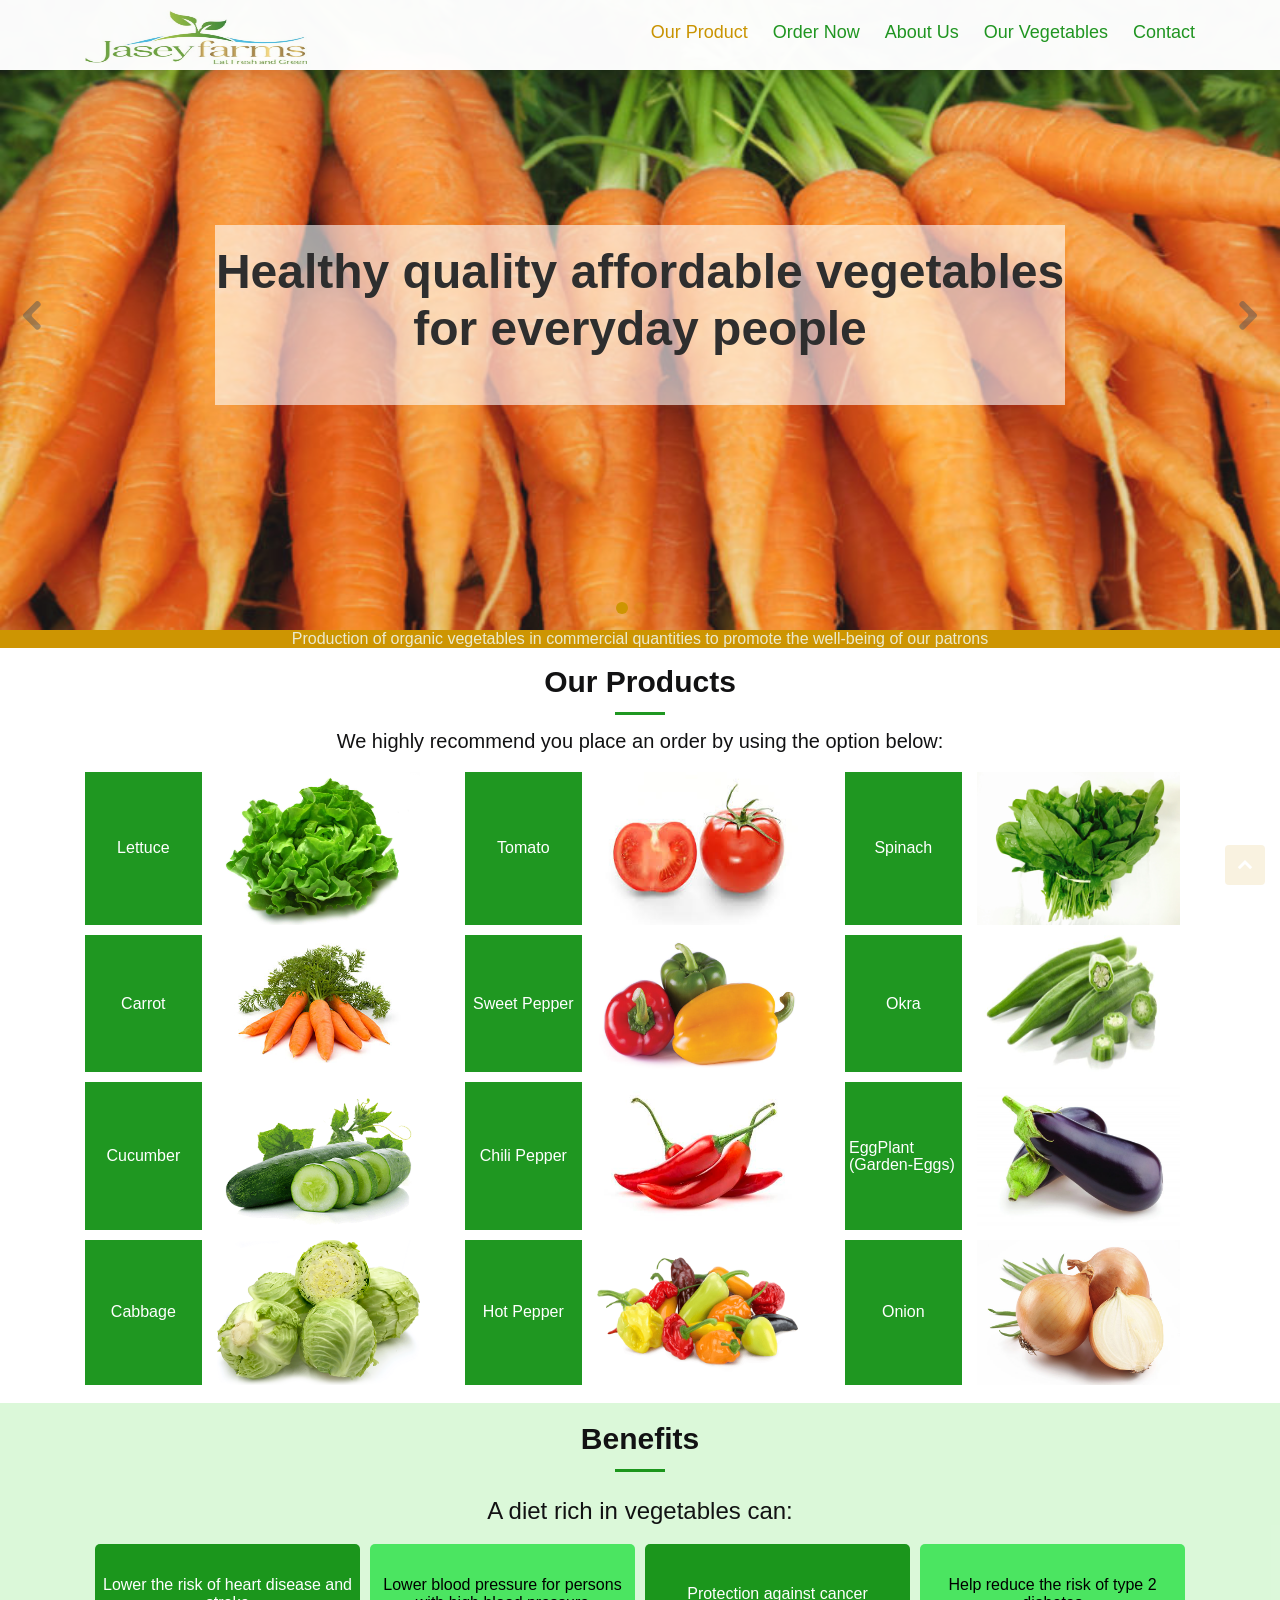
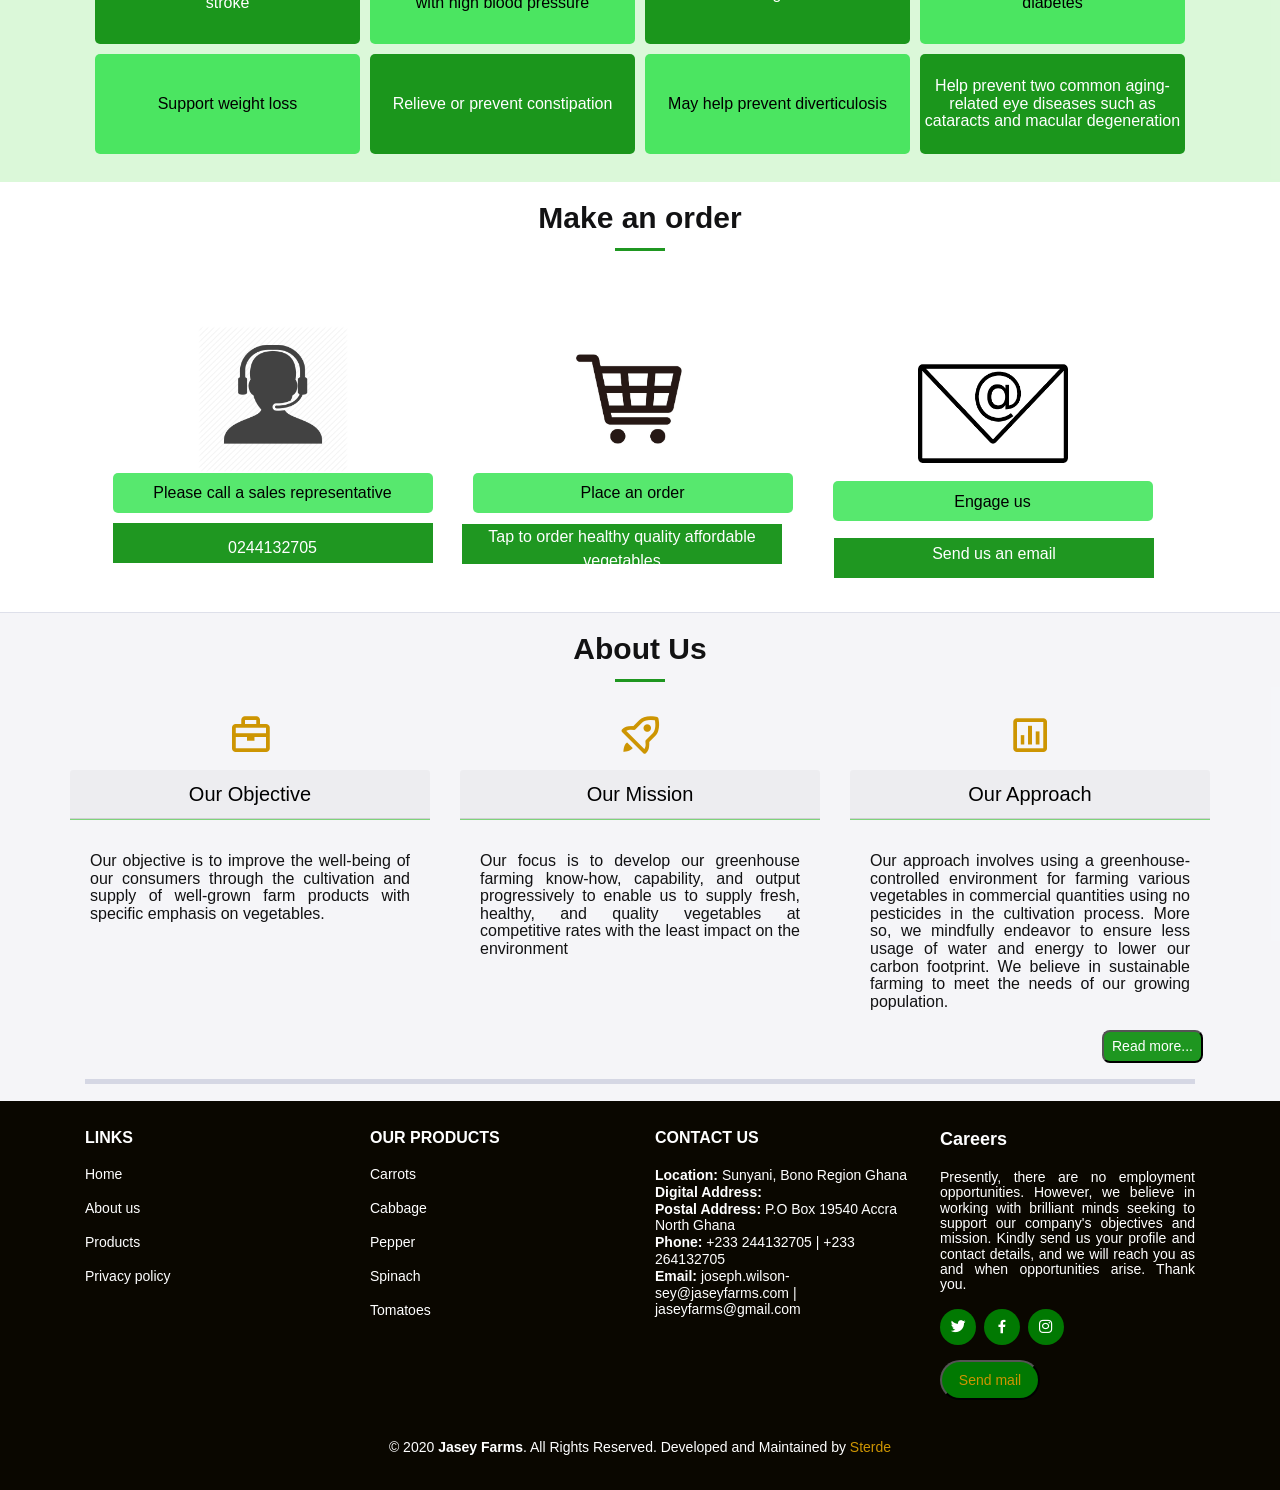
==== commit 8d532a96: "Update index.html" ====
--- a/index.html
+++ b/index.html
@@ -57,7 +57,7 @@
       <div class="carousel-inner" role="listbox"> 
         
         <!-- Slide 1 -->
-        <div class="carousel-item active " style="background: rgb(255,255,255,0.08);"> <img class="slideimg" src="static/img/s4.JPG">
+        <div class="carousel-item active " style="background: rgb(255,255,255,0.08);"> <img class="slideimg" src="static/img/s4.jpg">
           <div class="carousel-container">
             <div class="carousel-content slidetxtbox"><br>
               <h2 class="animated fadeInDown" style="font-weight: 400px;">Healthy quality affordable vegetables for everyday people </h2>
@@ -66,7 +66,7 @@
         </div>
         
         <!-- Slide 2 -->
-        <div class="carousel-item" > <img class="slideimg" src="static/img/s3.PNG">
+        <div class="carousel-item" > <img class="slideimg" src="static/img/s3.png">
           <div class="carousel-container">
             <div class="carousel-content slidetxtbox"><br>
               <h2 class="animated fadeInDown">Healthy quality affordable vegetables for everyday people </h2>
@@ -75,7 +75,7 @@
         </div>
         
         <!-- Slide 3 -->
-        <div class="carousel-item" style="background: url()"> <img class="slideimg" src="static/img/s1.JPG">
+        <div class="carousel-item" style="background: url()"> <img class="slideimg" src="static/img/s1.jpg">
           <div class="carousel-container">
             <div class="carousel-content slidetxtbox"><br>
               <h2 class="animated fadeInDown">Healthy quality affordable vegetables for everyday people </h2>
@@ -523,4 +523,4 @@
 <!-- Template Main JS File --> 
 <script src="static/js/main.js"></script>
 </body>
-</html>+</html>
